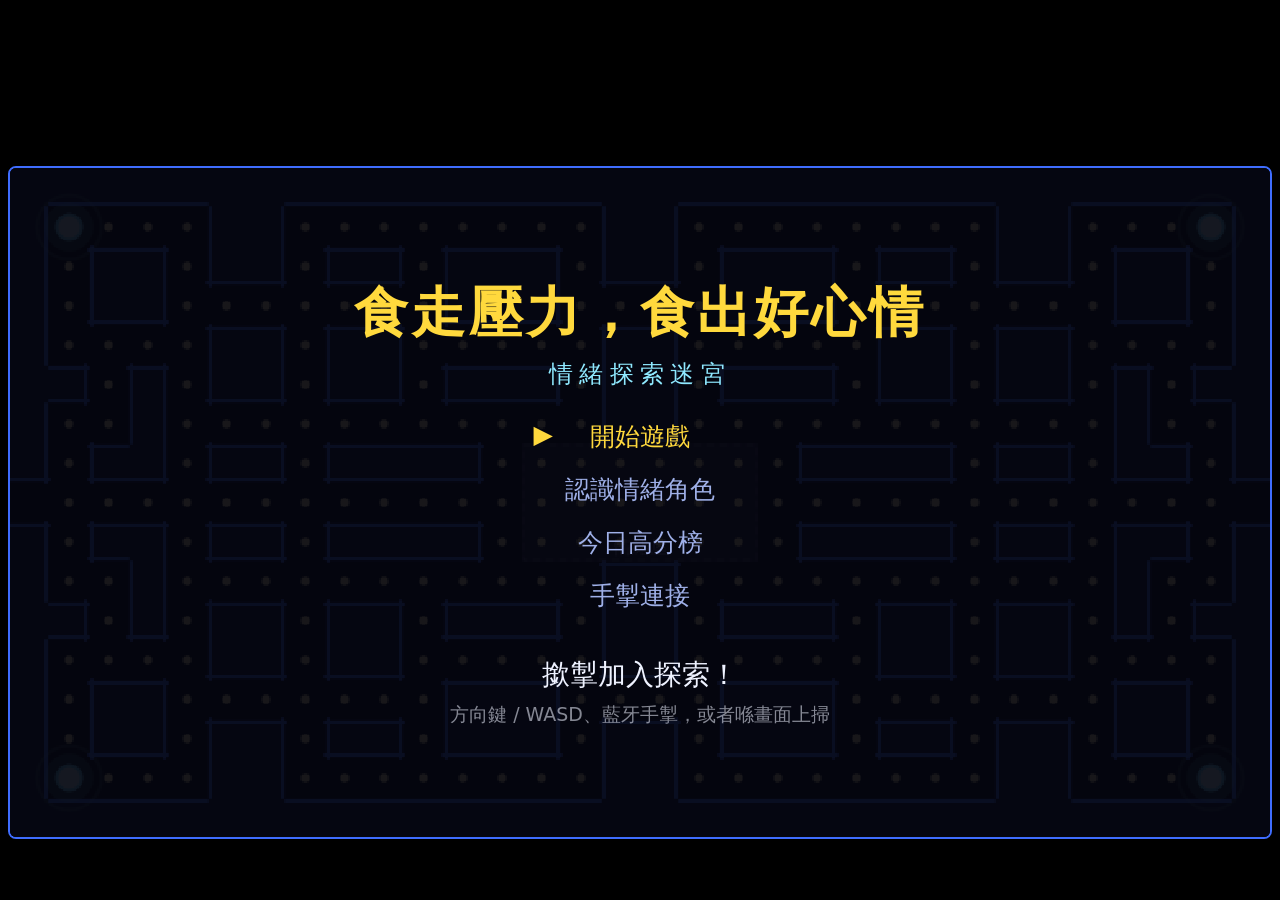
==== 食走壓力，食出好心情.html @ 9a6ed7e7 "[試驗] 放大介面用盡視窗，迷宮改 32x17 較複雜版本 - Layout.fit()：按視窗同 HUD 實際高度計 #frame 闊度，HUD／面板用 zoom 跟畫面放大 - 迷宮 v3：32x" ====
<!DOCTYPE html>
<html lang="zh-HK">
<head>
<meta charset="utf-8">
<meta name="viewport" content="width=device-width, initial-scale=1, viewport-fit=cover">
<title>食走壓力，食出好心情</title>
<style>
/* 攤位螢幕用：黑底霓虹色，經典街機視覺語言（GDD 第 6 章） */

:root {
  --neon: #3f6dff;
  --warm: #ffd93d;
  --calm: #8fe9ff;
  --ink: #eef2ff;
  --bg: #05060f;
}

* { box-sizing: border-box; }

html, body {
  margin: 0;
  height: 100%;
  background: #000;
  color: var(--ink);
  font-family: system-ui, "PingFang HK", "Microsoft JhengHei", sans-serif;
  overflow: hidden;
  user-select: none;
  -webkit-tap-highlight-color: transparent;
}

#stage {
  height: 100%;
  display: flex;
  align-items: center;
  justify-content: center;
  padding: 8px;
}

/* [試驗] 文字同介面跟住畫面大細放大（--ui-hud / --ui-panel 由 Layout.fit() 設定）。
   zoom 會連埋字、間距、圖一齊放大，排版比例保持同以前一樣。
   還原：刪走呢段同 ui.js 嘅 Layout，#frame 闊度改返 main 嘅版本。 */
#hud { zoom: var(--ui-hud, 1); }
.panel > *, .floating, .goal-hint { zoom: var(--ui-panel, 1); }
.goal-hint { width: max-content; }   /* 放大之後唔好因為 left:50% 而被逼斷行 */
.staff-card { zoom: var(--ui-panel, 1); }

/* [試驗] 闊度由 ui.js 嘅 Layout.fit() 按視窗計（量埋 HUD 實際高度），用盡成個視窗。
   呢度只係 JS 未行之前嘅後備值。 */
#frame {
  width: min(98vw, calc((98vh - 110px) * 1.88));
  container-type: inline-size;
  display: flex;
  flex-direction: column;
  gap: 6px;
}

/* ---------------- HUD ---------------- */

#hud {
  display: flex;
  align-items: center;
  gap: 14px;
  padding: 6px 10px;
  border: 2px solid var(--neon);
  border-radius: 8px;
  background: #070a1c;
  visibility: hidden;
}
#hud.visible { visibility: visible; }

.hud-label { font-size: 14px; opacity: .7; display: block; }

.hud-left { text-align: center; min-width: 76px; }
#time {
  font-family: "Courier New", monospace;
  font-size: 44px;
  font-weight: bold;
  color: var(--warm);
  line-height: 1;
}
#time.low { color: #ffa24d; }

.hud-mid { flex: 1; min-width: 0; }

.progress {
  height: 12px;
  background: #131a3d;
  border-radius: 6px;
  overflow: hidden;
}
#progressFill {
  height: 100%;
  width: 0;
  background: linear-gradient(90deg, #6ee7ff, #ffd93d);
  transition: width .2s ease-out;
}

.hud-stats {
  display: flex;
  align-items: center;
  gap: 24px;
  white-space: nowrap;
  font-size: 24px;
  font-weight: bold;
  margin-top: 6px;
}
.hud-stats b { color: var(--warm); font-family: "Courier New", monospace; }
.hud-soothe { display: flex; align-items: center; gap: 8px; }
#soothedSlots { display: inline-flex; gap: 6px; }
.soothe-slot {
  position: relative;
  width: 36px;
  height: 36px;
  border: 2px dashed #3a4585;
  border-radius: 50%;
}
.soothe-slot.done { border: 2px solid var(--warm); background: rgba(255, 217, 61, .15); }
.soothe-slot img { width: 100%; height: 100%; object-fit: contain; }
.soothe-slot i {
  position: absolute;
  right: -6px;
  bottom: -6px;
  width: 18px;
  height: 18px;
  border-radius: 50%;
  background: #3ddc84;
  color: #04210f;
  font-style: normal;
  font-size: 13px;
  line-height: 18px;
  text-align: center;
}

/* ---- 每位玩家嘅即時安心值 ---- */

.hud-players {
  display: flex;
  gap: 8px;
  flex-shrink: 0;
}
.pbar {
  display: flex;
  flex-direction: column;
  align-items: center;
  gap: 3px;
  padding: 4px 7px;
  border: 1px solid color-mix(in srgb, var(--c) 45%, transparent);
  border-radius: 6px;
  background: rgba(10, 14, 38, .7);
}
.pbar.offline { opacity: .4; }
.pbar.out { opacity: .35; }

.pbar-name {
  font-family: "Courier New", monospace;
  font-size: 18px;
  font-weight: bold;
  color: var(--c);
  line-height: 1;
}
.pbar-pips { display: flex; gap: 2px; }
.pbar-pips i {
  font-style: normal;
  font-size: 26px;
  line-height: 1;
  color: #2a3466;
  transition: color .25s;
}
.pbar-pips i.on { color: #ff5a7a; }

/* ---------------- 畫面 ---------------- */

#canvasWrap {
  position: relative;
  border: 2px solid var(--neon);
  border-radius: 8px;
  overflow: hidden;
  background: var(--bg);
}

#game {
  display: block;
  width: 100%;
  height: auto;
  image-rendering: pixelated;
}

/* ---------------- 浮動提示 ---------------- */

.floating {
  position: absolute;
  left: 50%;
  transform: translateX(-50%);
  padding: 8px 22px;
  border-radius: 999px;
  font-size: 24px;
  font-weight: bold;
  background: rgba(255, 248, 230, .95);
  color: #2b2415;
  opacity: 0;
  pointer-events: none;
  transition: opacity .25s;
  white-space: nowrap;
  max-width: 92%;
}
.floating.visible { opacity: 1; }
.floating.top { top: 10px; background: rgba(255, 217, 61, .95); }
.floating.top2 { top: 72px; background: rgba(143, 233, 255, .95); }
.floating.bottom { bottom: 14px; }

/* 畫面窄（細螢幕／4 人局）：HUD 收細少少，確保唔會斷行或者爆出畫面 */
@container (max-width: 950px) {
  .hud-left { min-width: 60px; }
  #time { font-size: 36px; }
  .hud-stats { font-size: 20px; gap: 14px; }
  .soothe-slot { width: 30px; height: 30px; }
  .soothe-slot i { width: 15px; height: 15px; font-size: 11px; line-height: 15px; right: -5px; bottom: -5px; }
  .pbar { padding: 3px 6px; }
  .pbar-name { font-size: 14px; }
  .pbar-pips i { font-size: 20px; }
  #hud { gap: 10px; }
  .hud-players { gap: 5px; }
}

/* 開局／食咗安撫代幣嘅大字目標提示 */
.goal-hint {
  position: absolute;
  top: 12px;
  left: 50%;
  transform: translateX(-50%);
  max-width: 94%;
  padding: 10px 26px;
  border-radius: 999px;
  background: rgba(143, 233, 255, .96);
  color: #04222b;
  font-size: 26px;
  font-weight: bold;
  text-align: center;
  box-shadow: 0 0 24px rgba(143, 233, 255, .6);
  opacity: 0;
  pointer-events: none;
  transition: opacity .3s;
  z-index: 6;
}
.goal-hint.visible { opacity: 1; }

/* 被掂到：紅邊閃一下 + 輕微震動，單次 0.5 秒 */
#hitFlash {
  position: absolute;
  inset: 0;
  border-radius: 6px;
  pointer-events: none;
  box-shadow: inset 0 0 0 0 rgba(255, 70, 90, 0);
  z-index: 7;
}
#hitFlash.hit { animation: hit-flash .5s ease-out; }
@keyframes hit-flash {
  0% { box-shadow: inset 0 0 70px 22px rgba(255, 70, 90, .8); }
  100% { box-shadow: inset 0 0 70px 22px rgba(255, 70, 90, 0); }
}
#canvasWrap.hit { animation: hit-shake .3s ease-out; }
@keyframes hit-shake {
  0%, 100% { transform: translate(0, 0); }
  20% { transform: translate(-5px, 2px); }
  40% { transform: translate(5px, -2px); }
  60% { transform: translate(-3px, 1px); }
  80% { transform: translate(3px, -1px); }
}
@media (prefers-reduced-motion: reduce) {
  #canvasWrap.hit { animation: none; }
}

/* ---------------- 全螢幕面板 ---------------- */

.panel {
  position: absolute;
  inset: 0;
  display: none;
  flex-direction: column;
  align-items: center;
  justify-content: center;
  /* 內容多過畫面高度嗰陣照樣由頂開始，唔會被 center 切走上半截 */
  justify-content: safe center;
  overflow-y: auto;
  scrollbar-width: none;          /* 攤位畫面唔想見到 scrollbar */
  gap: 8px;
  padding: 16px;
  text-align: center;
  background: rgba(5, 6, 15, .92);
}
.panel::-webkit-scrollbar { display: none; }
.panel.visible { display: flex; }

.attract-title { font-size: clamp(20px, 5.6vw, 34px); color: var(--warm); font-weight: bold; letter-spacing: 2px; }
.attract-sub { font-size: 15px; color: var(--calm); letter-spacing: 4px; }
.attract-prompt {
  margin-top: 18px;
  font-size: 18px;
  color: var(--ink);
  animation: blink 1.4s steps(2, start) infinite;
}
.attract-hint { font-size: 12px; opacity: .55; }

@keyframes blink { 50% { opacity: .25; } }

/* ---- 開始畫面選單 ---- */

.menu {
  list-style: none;
  padding: 0;
  margin: 10px 0 0;
  display: flex;
  flex-direction: column;
  gap: 4px;
}
.menu-item {
  font-size: 16px;
  padding: 4px 26px;
  color: #9fb0e8;
  position: relative;
}
.menu-item.active { color: var(--warm); }
.menu-item.active::before {
  content: '▶';
  position: absolute;
  left: 6px;
  animation: blink 1s steps(2, start) infinite;
}

/* ---- 開局前精簡角色介紹 ---- */

#preInfoPanel .info-line { font-size: clamp(15px, 2.3vw, 21px); }

.pre-chars {
  width: 100%;
  display: flex;
  flex-wrap: wrap;
  align-items: flex-start;
  justify-content: center;
  gap: 8px 2.5%;
  margin-top: 4px;
}
.pre-char { display: flex; flex-direction: column; align-items: center; gap: 2px; }
.pre-pair { display: flex; align-items: center; gap: 4px; }
/* 跟住畫面闊度縮放，細螢幕唔會迫到摺行，大螢幕又唔會得粒豆咁細 */
.pre-pair img {
  width: clamp(30px, 5vw, 54px);
  aspect-ratio: 1;
  height: auto;
  image-rendering: pixelated;
}
.pre-pair img.soothed { filter: drop-shadow(0 0 6px rgba(255, 216, 150, .85)); }
.pre-arrow { color: #6a7bc8; font-size: 12px; }
.pre-name { font-size: 13px; color: var(--warm); }
.pre-caption {
  flex-basis: 100%;
  text-align: center;
  font-size: 12px;
  color: #9fb0e8;
}

/* ---- 角色介紹 / 手掣連接 共用 ---- */

.sub-title { font-size: 18px; color: var(--calm); letter-spacing: 1px; }
.sub-footer { font-size: 12px; color: #9fb0e8; max-width: 90%; line-height: 1.6; }
.sub-hint { font-size: 11px; opacity: .5; }

/* ---- 角色介紹 ---- */

/* 橫向畫面：四張卡排 2x2，用返闊度、慳返高度 */
.char-cards {
  display: grid;
  grid-template-columns: 1fr 1fr;
  gap: 6px 10px;
  width: 96%;
}
.char-card {
  background: rgba(20, 26, 60, .75);
  border: 1px solid #26306a;
  border-radius: 8px;
  padding: 4px 6px;
}
.char-head {
  display: flex;
  align-items: baseline;
  gap: 8px;
  font-size: 12px;
}
.char-head b { font-size: 15px; color: var(--warm); }
.char-head span { color: #9fb0e8; }

.char-strip {
  display: flex;
  align-items: center;
  justify-content: center;
  gap: 4px;
  margin: 2px 0;
}
.char-state {
  display: flex;
  flex-direction: column;
  align-items: center;
  gap: 1px;
  width: 30%;
}
.char-state img {
  width: clamp(28px, 3.4vw, 44px);
  aspect-ratio: 1;
  height: auto;
  image-rendering: pixelated;
}
.char-state span { font-size: 9px; color: #8a99d0; text-align: center; line-height: 1.3; }
.char-state.soothed span { color: #ffd9a0; }
.char-arrow { color: #4c5da8; font-size: 10px; }

.char-line { font-size: 11px; color: #cfd8ff; text-align: center; }

/* ---- 手掣連接（參考 Switch）---- */

/* 橫向畫面：四格排成一行，同 Switch 嗰個手掣畫面一樣 */
.pad-slots {
  display: grid;
  grid-template-columns: repeat(4, 1fr);
  gap: 8px;
  width: 96%;
  margin: 2px 0;
}
.pad-slot {
  border: 2px solid #26306a;
  border-radius: 10px;
  padding: 8px 6px;
  text-align: center;
  background: rgba(12, 16, 44, .8);
  transition: border-color .15s, box-shadow .15s;
}
.pad-slot.on { border-color: var(--slot-color); }
.pad-slot.active { box-shadow: 0 0 0 3px color-mix(in srgb, var(--slot-color) 45%, transparent); }
.pad-slot.disabled { opacity: .35; }

.pad-num { font-family: "Courier New", monospace; font-weight: bold; font-size: 15px; color: #5d6ba8; }
.pad-slot.on .pad-num { color: var(--slot-color); }

/* 手掣圖示：一個圓角長方形 + 兩個搖桿 */
.pad-icon {
  width: 56px;
  height: 30px;
  margin: 5px auto;
  border: 2px solid #3a4788;
  border-radius: 9px / 11px;
  position: relative;
}
.pad-slot.on .pad-icon { border-color: var(--slot-color); }
.pad-icon::before, .pad-icon::after {
  content: '';
  position: absolute;
  top: 7px;
  width: 9px;
  height: 9px;
  border-radius: 50%;
  background: #3a4788;
}
.pad-icon::before { left: 6px; }
.pad-icon::after { right: 6px; }
.pad-slot.on .pad-icon::before, .pad-slot.on .pad-icon::after { background: var(--slot-color); }

.pad-name { font-size: 10px; color: #a9b5e0; line-height: 1.4; min-height: 26px; }
.pad-status { font-size: 10px; color: #5d6ba8; margin-top: 2px; }
.pad-slot.on .pad-status { color: var(--slot-color); }

.info-line {
  font-size: clamp(17px, 4.4vw, 24px);
  line-height: 1.7;
  color: var(--ink);
  max-width: 88%;
}

.end-message { font-size: clamp(17px, 4.4vw, 24px); color: var(--warm); line-height: 1.6; max-width: 90%; white-space: pre-line; }
.end-message.game-over { color: #ff8a8a; }
.end-scores { list-style: none; padding: 0; margin: 4px 0 0; font-size: 14px; line-height: 1.9; }

.board-title { font-size: 20px; color: var(--calm); letter-spacing: 2px; }
.board-list {
  list-style: none;
  padding: 0;
  margin: 0;
  width: min(240px, 78%);
  font-family: "Courier New", monospace;
  font-size: 16px;
}
.board-list li { display: flex; gap: 12px; padding: 3px 0; border-bottom: 1px dashed #1d2650; }
.board-list li.empty { justify-content: center; border: 0; font-family: inherit; font-size: 14px; opacity: .7; }
.board-list .rank { color: #6d7bbd; }
.board-list .name { flex: 1; text-align: left; color: var(--ink); letter-spacing: 3px; }
.board-list .score { color: var(--warm); }

.entry-player {
  font-family: "Courier New", monospace;
  font-size: 26px;
  font-weight: bold;
  letter-spacing: 2px;
}
.entry-title { font-size: 17px; color: var(--calm); line-height: 1.6; max-width: 90%; }
.entry-score { font-size: 14px; opacity: .8; }
.entry-score b { color: var(--warm); font-family: "Courier New", monospace; font-size: 20px; }
.entry-letters { display: flex; gap: 8px; margin-top: 6px; }
.entry-letters .letter {
  width: 38px;
  height: 52px;
  display: grid;
  place-items: center;
  font-family: "Courier New", monospace;
  font-size: 30px;
  border-bottom: 4px solid #26306a;
  color: var(--ink);
}
.entry-letters .letter.active {
  border-bottom-color: var(--warm);
  color: var(--warm);
  animation: blink 1s steps(2, start) infinite;
}
.entry-hint { font-size: 12px; opacity: .6; line-height: 1.7; }

/* ---------------- 志工設定 ---------------- */

#staffMenu {
  position: fixed;
  inset: 0;
  display: none;
  align-items: center;
  justify-content: center;
  background: rgba(0, 0, 0, .82);
  z-index: 50;
}
#staffMenu.visible { display: flex; }

.staff-card {
  width: min(420px, 92vw);
  background: #0d1230;
  border: 2px solid var(--neon);
  border-radius: 12px;
  padding: 22px;
}
.staff-card h2 { margin: 0 0 16px; font-size: 19px; color: var(--calm); }

.staff-row {
  display: flex;
  align-items: center;
  justify-content: space-between;
  margin-bottom: 12px;
  font-size: 15px;
}
.staff-control { display: flex; align-items: center; gap: 10px; }
.staff-control b { min-width: 74px; text-align: center; color: var(--warm); font-family: "Courier New", monospace; }

.staff-actions { display: flex; flex-direction: column; gap: 8px; margin-top: 18px; }

#staffMenu button {
  background: #1b2354;
  color: var(--ink);
  border: 1px solid #2f3d86;
  border-radius: 6px;
  padding: 9px 12px;
  font-size: 14px;
  font-family: inherit;
  cursor: pointer;
}
#staffMenu button:hover { background: #26308f; }
#staffMenu button.primary { background: #2f57d8; border-color: #4c74ff; }

.staff-pads {
  margin: 14px 0 0;
  padding: 8px 10px;
  max-height: 120px;
  overflow: auto;
  border: 1px solid #2a3466;
  border-radius: 6px;
  background: rgba(5, 8, 24, .8);
  color: var(--calm);
  font: 11px/1.5 "Courier New", monospace;
  white-space: pre-wrap;
  word-break: break-all;
}
.staff-hint { font-size: 11px; opacity: .55; margin: 14px 0 0; line-height: 1.6; }

/* ---------------- 載入 ---------------- */

#loading {
  position: fixed;
  inset: 0;
  display: grid;
  place-items: center;
  background: #000;
  color: var(--calm);
  font-size: 15px;
  z-index: 99;
}

</style>
</head>
<body>

<div id="stage">
  <div id="frame">

    <div id="hud">
      <div class="hud-left">
        <span class="hud-label">時間</span>
        <span id="time">00</span>
      </div>
      <div class="hud-mid">
        <div class="progress"><div id="progressFill"></div></div>
        <div class="hud-stats">
          <span>情緒詞彙 <b id="tokens">0/0</b></span>
          <span class="hud-soothe">安撫 <span id="soothedSlots"></span></span>
        </div>
      </div>
      <div class="hud-players" id="playerBars"></div>
    </div>

    <div id="canvasWrap">
      <canvas id="game"></canvas>

      <div id="goalHint" class="goal-hint"></div>
      <div id="hitFlash"></div>
      <div id="timeWarning" class="floating top"></div>
      <div id="controllerNote" class="floating top2"></div>
      <div id="gentleTip" class="floating bottom"></div>

      <div class="panel" id="attractPanel">
        <div class="attract-title" id="attractSlogan"></div>
        <div class="attract-sub">情緒探索迷宮</div>
        <ul class="menu" id="attractMenu"></ul>
        <div class="attract-prompt" id="attractPrompt"></div>
        <div class="attract-hint">方向鍵 / WASD、藍牙手掣，或者喺畫面上掃</div>
      </div>

      <div class="panel" id="charactersPanel">
        <div class="sub-title" id="charactersTitle"></div>
        <div class="char-cards" id="charCards"></div>
        <div class="sub-footer" id="charactersFooter"></div>
        <div class="sub-hint" id="charactersBack"></div>
      </div>

      <div class="panel" id="controllersPanel">
        <div class="sub-title" id="controllersTitle"></div>
        <div class="pad-slots" id="padSlots"></div>
        <div class="sub-footer" id="controllersHint"></div>
        <div class="sub-hint" id="controllersBack"></div>
      </div>

      <div class="panel" id="infoPanel">
        <div class="info-line" id="infoLine"></div>
      </div>

      <div class="panel" id="preInfoPanel">
        <div class="info-line" id="preInfoLine"></div>
        <div class="pre-chars" id="preChars"></div>
        <div class="sub-hint" id="preInfoHint"></div>
      </div>

      <div class="panel" id="endPanel">
        <div class="end-message" id="endMessage"></div>
        <ul class="end-scores" id="endScores"></ul>
      </div>

      <div class="panel" id="boardPanel">
        <div class="board-title" id="boardTitle"></div>
        <ol class="board-list" id="boardList"></ol>
      </div>

      <div class="panel" id="entryPanel">
        <div class="entry-player" id="entryPlayer"></div>
        <div class="entry-title" id="entryTitle"></div>
        <div class="entry-score">分數 <b id="entryScore">0</b></div>
        <div class="entry-letters" id="entryLetters"></div>
        <div class="entry-hint">用手掣：上下揀字（撳住會連續轉），左右換位<br>A 掣下一格，最後一格再撳 A 落實；B 掣返上一格；Start 直接落實<br>有鍵盤都得：打英文字母或數字，Enter 落實</div>
      </div>
    </div>

  </div>
</div>

<div id="staffMenu">
  <div class="staff-card">
    <h2 id="staffTitle"></h2>
    <div class="staff-row">
      <span id="staffDurationLabel"></span>
      <div class="staff-control">
        <button id="staffDurationPrev">◀</button>
        <b id="staffDurationValue"></b>
        <button id="staffDurationNext">▶</button>
      </div>
    </div>
    <div class="staff-row">
      <span id="staffPlayersLabel"></span>
      <div class="staff-control">
        <button id="staffPlayersPrev">◀</button>
        <b id="staffPlayersValue"></b>
        <button id="staffPlayersNext">▶</button>
      </div>
    </div>
    <div class="staff-actions">
      <button id="staffFullscreen">全螢幕開／關</button>
      <button id="staffReset">重置今日高分榜</button>
      <button id="staffClose" class="primary">返回遊戲</button>
    </div>
    <pre class="staff-pads" id="staffPadDebug"></pre>
    <p class="staff-hint" id="staffHint"></p>
  </div>
</div>

<div id="loading">載入緊素材…</div>
<script>
const SPRITE_DATA = {"assets/sprites/emotion_characters/angry_red_caught_gentle_01.png": "[data-uri]", "assets/sprites/emotion_characters/angry_red_caught_gentle_02.png": "[data-uri]", "assets/sprites/emotion_characters/angry_red_caught_gentle_03.png": "[data-uri]", "assets/sprites/emotion_characters/angry_red_caught_gentle_04.png": "[data-uri]", "assets/sprites/emotion_characters/angry_red_chase_01.png": "[data-uri]", "assets/sprites/emotion_characters/angry_red_chase_02.png": "[data-uri]", "assets/sprites/emotion_characters/angry_red_resting_01.png": "[data-uri]", "assets/sprites/emotion_characters/angry_red_resting_02.png": "[data-uri]", "assets/sprites/emotion_characters/angry_red_scatter_01.png": "[data-uri]", "assets/sprites/emotion_characters/angry_red_scatter_02.png": "[data-uri]", "assets/sprites/emotion_characters/angry_red_vulnerable_01.png": "[data-uri]", "assets/sprites/emotion_characters/angry_red_vulnerable_02.png": "[data-uri]", "assets/sprites/emotion_characters/sad_blue_caught_gentle_01.png": "[data-uri]", "assets/sprites/emotion_characters/sad_blue_caught_gentle_02.png": "[data-uri]", "assets/sprites/emotion_characters/sad_blue_caught_gentle_03.png": "[data-uri]", "assets/sprites/emotion_characters/sad_blue_caught_gentle_04.png": "[data-uri]", "assets/sprites/emotion_characters/sad_blue_chase_01.png": "[data-uri]", "assets/sprites/emotion_characters/sad_blue_chase_02.png": "[data-uri]", "assets/sprites/emotion_characters/sad_blue_resting_01.png": "[data-uri]", "assets/sprites/emotion_characters/sad_blue_resting_02.png": "[data-uri]", "assets/sprites/emotion_characters/sad_blue_scatter_01.png": "[data-uri]", "assets/sprites/emotion_characters/sad_blue_scatter_02.png": "[data-uri]", "assets/sprites/emotion_characters/sad_blue_vulnerable_01.png": "[data-uri]", "assets/sprites/emotion_characters/sad_blue_vulnerable_02.png": "[data-uri]", "assets/sprites/emotion_characters/scared_purple_caught_gentle_01.png": "[data-uri]", "assets/sprites/emotion_characters/scared_purple_caught_gentle_02.png": "[data-uri]", "assets/sprites/emotion_characters/scared_purple_caught_gentle_03.png": "[data-uri]", "assets/sprites/emotion_characters/scared_purple_caught_gentle_04.png": "[data-uri]", "assets/sprites/emotion_characters/scared_purple_chase_01.png": "[data-uri]", "assets/sprites/emotion_characters/scared_purple_chase_02.png": "[data-uri]", "assets/sprites/emotion_characters/scared_purple_resting_01.png": "[data-uri]", "assets/sprites/emotion_characters/scared_purple_resting_02.png": "[data-uri]", "assets/sprites/emotion_characters/scared_purple_scatter_01.png": "[data-uri]", "assets/sprites/emotion_characters/scared_purple_scatter_02.png": "[data-uri]", "assets/sprites/emotion_characters/scared_purple_vulnerable_01.png": "[data-uri]", "assets/sprites/emotion_characters/scared_purple_vulnerable_02.png": "[data-uri]", "assets/sprites/emotion_characters/worried_green_caught_gentle_01.png": "[data-uri]", "assets/sprites/emotion_characters/worried_green_caught_gentle_02.png": "[data-uri]", "assets/sprites/emotion_characters/worried_green_caught_gentle_03.png": "[data-uri]", "assets/sprites/emotion_characters/worried_green_caught_gentle_04.png": "[data-uri]", "assets/sprites/emotion_characters/worried_green_chase_01.png": "[data-uri]", "assets/sprites/emotion_characters/worried_green_chase_02.png": "[data-uri]", "assets/sprites/emotion_characters/worried_green_resting_01.png": "[data-uri]", "assets/sprites/emotion_characters/worried_green_resting_02.png": "[data-uri]", "assets/sprites/emotion_characters/worried_green_scatter_01.png": "[data-uri]", "assets/sprites/emotion_characters/worried_green_scatter_02.png": "[data-uri]", "assets/sprites/emotion_characters/worried_green_vulnerable_01.png": "[data-uri]", "assets/sprites/emotion_characters/worried_green_vulnerable_02.png": "[data-uri]", "assets/sprites/player/player_idle_01.png": "[data-uri]", "assets/sprites/player/player_idle_02.png": "[data-uri]", "assets/sprites/player/player_idle_03.png": "[data-uri]", "assets/sprites/player/player_idle_04.png": "[data-uri]", "assets/sprites/player/player_move_down_01.png": "[data-uri]", "assets/sprites/player/player_move_down_02.png": "[data-uri]", "assets/sprites/player/player_move_down_03.png": "[data-uri]", "assets/sprites/player/player_move_down_04.png": "[data-uri]", "assets/sprites/player/player_move_left_01.png": "[data-uri]", "assets/sprites/player/player_move_left_02.png": "[data-uri]", "assets/sprites/player/player_move_left_03.png": "[data-uri]", "assets/sprites/player/player_move_left_04.png": "[data-uri]", "assets/sprites/player/player_move_right_01.png": "[data-uri]", "assets/sprites/player/player_move_right_02.png": "[data-uri]", "assets/sprites/player/player_move_right_03.png": "[data-uri]", "assets/sprites/player/player_move_right_04.png": "[data-uri]", "assets/sprites/player/player_move_up_01.png": "[data-uri]", "assets/sprites/player/player_move_up_02.png": "[data-uri]", "assets/sprites/player/player_move_up_03.png": "[data-uri]", "assets/sprites/player/player_move_up_04.png": "[data-uri]"};

// ===== data.js =====
// 遊戲內容資料（關卡、情緒角色、UI 文案）
// 來源：game/data/*.json（narrative-designer + child-mh-consultant 共同簽署）
// 用 JS 物件而唔用 JSON fetch，係為咗可以直接 double-click index.html 開，唔使起 server。
// 改文案／改關卡淨係需要改呢一個檔案。

window.GAME_DATA = {

  // 迷宮 v2：由原本 16x18（直度，喺手提電腦畫面兩邊嘥好多位）改成 28x17 橫向，
  // 比例 1.65 貼近一般手提電腦／外接顯示器，玩區大成一倍以上。
  // 已用 flood fill 驗證：232 格可行走全部連通、冇孤立區域。
  // 特意做到「冇死路」——每個路口都有第二條路走，小朋友唔會被逼到掘頭巷，
  // 呼應 GDD 追捕唔可以造成驚嚇嘅條件。
  level: {
    // [試驗] 迷宮 v3：28x17 改成 32x17，比例 1.88 更貼近 16:9 螢幕，兩邊唔再留大黑邊。
    // 牆改成較短嘅段落，路口多咗，但保持：全部連通、冇掘頭路、左右對稱、隧道喺第 8 行。
    // 代幣多咗（274 粒），所以完成比例由 0.3 降到 0.25，單人目標仍然係 68 粒左右。
    // 還原：將成段 level 換返 main 上面嘅版本。
    completion_token_percent: 0.25,
    grid_width: 32,
    grid_height: 17,
    grid: [
      "################################",
      "#o...##........##........##...o#",
      "#.##.##.##.###.##.###.##.##.##.#",
      "#.##.......###....###.......##.#",
      "#....##.##.....##.....##.##....#",
      "##.#.##.##.###.##.###.##.##.#.##",
      "#..#...........##...........#..#",
      "#.##.##.####........####.##.##.#",
      "=..............................=",
      "#.##.##.####........####.##.##.#",
      "#..#...........##...........#..#",
      "##.#.##.##.###.##.###.##.##.#.##",
      "#....##.##.....##.....##.##....#",
      "#.##.......###....###.......##.#",
      "#.##.##.##.###.##.###.##.##.##.#",
      "#o...##........##........##...o#",
      "################################"
    ],
    tunnel_row: 8,
    ghost_house: {
      home_position_grid: { x: 15, y: 8 },
      rect: { x: 13, y: 7, width: 6, height: 3 }
    },
    player_spawn_points_grid: [
      { player_slot: 0, x: 14, y: 12 },
      { player_slot: 1, x: 17, y: 12 },
      { player_slot: 2, x: 12, y: 12 },
      { player_slot: 3, x: 19, y: 12 }
    ],
    character_spawn_grid: [
      { x: 14, y: 8 }, { x: 15, y: 8 }, { x: 16, y: 8 }, { x: 17, y: 8 }
    ]
  },

  characters: [
    {
      id: "sad_blue",
      name_zh: "藍藍",
      emotion: "唔開心/傷心",
      chase_behavior: "slow_follow",
      base_speed_mult: 0.85,
      scatter_corner: "top_left",
      caught_line_zh: "藍藍冷靜返，去情緒屋休息一陣"
    },
    {
      id: "angry_red",
      name_zh: "阿嬲",
      emotion: "嬲嬲",
      chase_behavior: "direct_target_player",
      base_speed_mult: 1.1,
      scatter_corner: "top_right",
      caught_line_zh: "阿嬲深呼吸返，去情緒屋休息一陣"
    },
    {
      id: "scared_purple",
      name_zh: "驚驚",
      emotion: "驚驚",
      chase_behavior: "erratic_but_gentle",
      base_speed_mult: 0.95,
      scatter_corner: "bottom_left",
      caught_line_zh: "驚驚安心返，去情緒屋休息一陣"
    },
    {
      id: "worried_green",
      name_zh: "擔心蟲",
      emotion: "擔心",
      chase_behavior: "orbit_player",
      base_speed_mult: 0.9,
      scatter_corner: "bottom_right",
      caught_line_zh: "擔心蟲放鬆返，去情緒屋休息一陣"
    }
  ],

  sharedRules: {
    vulnerable_duration_seconds: 8,
    resting_duration_seconds: 6,
    respawn_message_zh: "情緒會休息一陣，再返嚟同你相處"
  },

  uiText: {
    slogan_zh: "食走壓力，食出好心情",
    title_screen: {
      start_prompt_zh: "撳掣開始",
      info_button_zh: "了解多啲"
    },

    // 開始畫面選單（上下揀，確認掣入去）
    attract_menu: {
      start_zh: "開始遊戲",
      characters_zh: "認識情緒角色",
      board_zh: "今日高分榜",
      controllers_zh: "手掣連接"
    },

    // 角色介紹版面。逐個角色由「喺迷宮行緊」-> 「可以安撫」-> 「安撫成功」三個狀態並排，
    // 等小朋友喺玩之前就知道呢個轉變係點發生，唔會覺得情緒角色係敵人。
    // 新增文案，未經 child-mh-consultant 簽署，暫定。
    character_intro: {
      title_zh: "你會喺迷宮入面遇到佢哋",
      state_labels_zh: {
        chase: "平時喺迷宮行嚟行去",
        vulnerable: "你食咗安撫代幣之後",
        caught_gentle: "安撫成功"
      },
      footer_zh: "情緒唔會消失，佢會休息一陣，再同你見面",
      back_hint_zh: "撳確認掣返去",
      // 開局前嗰個精簡版：每個角色只顯示「行緊 → 安撫成功」兩格，
      // 保持 GDD 6.1.1「靠圖唔靠字、6 秒內睇完、隨時可以跳過」嘅要求
      pre_game_start_hint_zh: "撳掣即刻開始",
      pre_game_arrow_label_zh: "安撫之後"
    },

    // 手掣連接版面（參考 Switch 嘅手掣畫面）
    controllers_panel: {
      title_zh: "手掣連接",
      empty_slot_zh: "撳一下手掣任何掣就加入",
      connected_zh: "已連接",
      keyboard_zh: "鍵盤（方向鍵 / WASD）",
      hint_zh: "郁下手掣，對應嗰格會著燈，就知道邊隻手掣係邊個玩家",
      back_hint_zh: "撳確認掣返去"
    },

    info_panel_zh: [
      "每種情緒都值得被認識",
      "喺呢個迷宮入面，你會遇到唔同嘅情緒角色",
      "追住佢哋，安撫佢哋，等佢哋冷靜返",
      "情緒唔會消失，佢會休息一陣，再同你見面"
    ],
    // GDD 6.1.1：PRE-INFO 只用一句，指定用 info_panel_zh[1]
    pre_info_line_index: 1,
    in_game: {
      time_low_warning_zh: "就快好喇，加油！",
      // 生命：被情緒角色掂到扣一條，唔會回復；扣到零就出局，
      // 全部玩家出局就 Game Over（2026-11 由「唔死亡、唔懲罰」改成有輸有贏，
      // 因為試玩後覺得完全冇挑戰）。{n} 會換成剩低幾多條命。
      // 開局目標提示：細路一開波就要知道做乜（食發光圈 → 追住情緒安撫）
      goal_hint_zh: "食角落發光圈，追住情緒去安撫佢！",
      pellet_eaten_zh: "追住佢哋，安撫佢！",
      lives_label_zh: "生命",
      life_lost_zh: "小心！仲有 {n} 條命",
      life_last_zh: "最後一條命喇，加油！",
      player_out_zh: "{p} 命用晒喇",
      controller_disconnected_zh: "手掣訊號中斷一陣",
      controller_disconnected_reassure_zh: "唔關你事，等一等佢",
      controller_reconnected_zh: "手掣返咗嚟，繼續啦！"
    },
    session_end: {
      team_success_zh: "你哋一齊令呢個地方變得更加溫暖！",
      team_time_up_zh: "呢一round去到呢度，你哋已經好努力！",
      individual_score_prefix_zh: "你嘅情緒探索分數：",
      game_over_zh: "Game Over",
      game_over_sub_zh: "命用晒喇，下次再嚟挑戰！"
    },
    high_score_board: {
      title_zh: "今日十大情緒探索家",
      empty_state_zh: "第一個上榜嘅會係邊個呢？",
      entry_prompt_zh: "你打入咗今日十大情緒探索家！輸入你嘅名字："
    },
    attract_mode: {
      loop_prompt_zh: "撳掣加入探索！"
    },
    staff_menu: {
      title_zh: "志工設定",
      duration_label_zh: "遊玩時長",
      player_mode_label_zh: "人數模式",
      enter_hint_zh: "長按 Esc 3 秒，或同時長按兩隻手掣嘅 Select/Back 掣 3 秒"
    }
  },

  // 攤位志工可調設定（唔對外開放俾小朋友改）
  config: {
    DURATION_OPTIONS: [60, 90, 120, 180],
    session_duration_seconds: 120,
    max_players: 4,

    // 生命參數（見 uiText.in_game.lives_label_zh 嘅說明）
    lives: 3,                       // 每位玩家幾多條命，唔會回復
    hit_protect_seconds: 2          // 被掂到（仲有命）之後嘅無敵時間，避免連環被掂
  }
};

// ===== engine.js =====
// 引擎層：素材載入、音效、輸入、迷宮、玩家、情緒角色、單局狀態
// 全部用 classic script（唔用 ES module），令 file:// 直接開都跑得到。

const TILE = 24;                    // 每格邏輯像素
const PLAYER_SPEED = 5.625 * TILE;  // 5.625 格/秒（沿用 Godot 版 90px/s @ 16px tile）
const SPRITE_DRAW = TILE * 1.45;    // sprite 畫幾大
const ANIM_FPS = 8;

const PLAYER_COLORS = ['#ffd93d', '#4dd6ff', '#ff8fc7', '#9dff8f'];

// ---------------------------------------------------------------------------
// 素材
// ---------------------------------------------------------------------------

const Assets = {
  images: {},
  _pending: 0,

  load(onDone) {
    const list = [];
    const states = { scatter: 2, chase: 2, vulnerable: 2, caught_gentle: 4, resting: 2 };
    for (const c of GAME_DATA.characters) {
      for (const [state, count] of Object.entries(states)) {
        for (let i = 1; i <= count; i++) {
          list.push([`${c.id}_${state}_${String(i).padStart(2, '0')}`,
            `assets/sprites/emotion_characters/${c.id}_${state}_${String(i).padStart(2, '0')}.png`]);
        }
      }
    }
    for (const anim of ['idle', 'move_up', 'move_down', 'move_left', 'move_right']) {
      for (let i = 1; i <= 4; i++) {
        list.push([`player_${anim}_${String(i).padStart(2, '0')}`,
          `assets/sprites/player/player_${anim}_${String(i).padStart(2, '0')}.png`]);
      }
    }

    this._pending = list.length;
    if (this._pending === 0) { onDone(); return; }
    for (const [key, src] of list) {
      const img = new Image();
      img.onload = img.onerror = () => { if (--this._pending === 0) onDone(); };
      img.src = SPRITE_DATA[src] || src;
      this.images[key] = img;
    }
  },

  // 逐格動畫：frames 係 1-based 檔案編號陣列
  frame(prefix, frames, timeSec) {
    const idx = frames[Math.floor(timeSec * ANIM_FPS) % frames.length];
    return this.images[`${prefix}_${String(idx).padStart(2, '0')}`];
  }
};

// ---------------------------------------------------------------------------
// 音效：用 WebAudio 即時合成柔和 chiptune，唔需要外部音檔
// child-mh-consultant 條件：唔用刺耳/驚嚇音效，全部限低音量、柔和波形
// ---------------------------------------------------------------------------

const Sfx = {
  ctx: null,
  enabled: true,

  _ensure() {
    if (!this.enabled) return null;
    if (!this.ctx) {
      const AC = window.AudioContext || window.webkitAudioContext;
      if (!AC) { this.enabled = false; return null; }
      this.ctx = new AC();
    }
    if (this.ctx.state === 'suspended') this.ctx.resume();
    return this.ctx;
  },

  // notes: [[頻率, 開始秒, 長度秒], ...]
  _play(notes, { type = 'triangle', gain = 0.12 } = {}) {
    const ctx = this._ensure();
    if (!ctx) return;
    const now = ctx.currentTime;
    for (const [freq, start, dur] of notes) {
      const osc = ctx.createOscillator();
      const env = ctx.createGain();
      osc.type = type;
      osc.frequency.value = freq;
      env.gain.setValueAtTime(0, now + start);
      env.gain.linearRampToValueAtTime(gain, now + start + 0.02);
      env.gain.exponentialRampToValueAtTime(0.0001, now + start + dur);
      osc.connect(env).connect(ctx.destination);
      osc.start(now + start);
      osc.stop(now + start + dur + 0.05);
    }
  },

  tokenPickup() { this._play([[880, 0, 0.08]], { gain: 0.05 }); },
  powerPickup() { this._play([[523, 0, 0.1], [659, 0.08, 0.1], [784, 0.16, 0.2]], { gain: 0.09 }); },
  pursuitMode() { this._play([[392, 0, 0.5], [494, 0, 0.5]], { type: 'sine', gain: 0.06 }); },
  calmSuccess() { this._play([[784, 0, 0.15], [659, 0.12, 0.15], [523, 0.24, 0.35]], { type: 'sine', gain: 0.1 }); },
  playerCaught() { this._play([[330, 0, 0.18], [262, 0.14, 0.25]], { type: 'sine', gain: 0.07 }); },
  timeWarning() { this._play([[587, 0, 0.2], [587, 0.28, 0.3]], { type: 'sine', gain: 0.07 }); },
  gameOver() { this._play([[392, 0, 0.25], [330, 0.22, 0.25], [262, 0.44, 0.5]], { type: 'sine', gain: 0.08 }); },
  levelClear() { this._play([[523, 0, 0.14], [659, 0.13, 0.14], [784, 0.26, 0.14], [1047, 0.39, 0.4]], { gain: 0.1 }); },
  uiConfirm() { this._play([[660, 0, 0.07]], { gain: 0.05 }); }
};

// ---------------------------------------------------------------------------
// 輸入：鍵盤 + Gamepad API（最多 4 人，支援 hot-plug）
// ---------------------------------------------------------------------------

const STICK_ON = 0.5;          // 搖桿撳到幾耐先算開始郁
const STICK_OFF = 0.35;        // 郁緊之後放到幾細先算放手
const STICK_REST_MAX = 0.6;    // 靜止值喺 ±0.6 以內先當漂移去校正

const Input = {
  keys: {},
  _confirmEdge: false,
  _pads: [null, null, null, null],   // slot -> gamepad index
  _prevConfirm: [false, false, false, false],
  _prevBack: [false, false, false, false],
  roundLimit: 0,         // 進行緊嘅一局開局時鎖低嘅人數上限（唔喺局中 = 0）
  onPlayerJoined: null,
  onPlayerLeft: null,

  init(canvas) {
    addEventListener('keydown', (e) => {
      this.keys[e.key.toLowerCase()] = true;
      if ([' ', 'arrowup', 'arrowdown', 'arrowleft', 'arrowright'].includes(e.key.toLowerCase())) e.preventDefault();
    });
    addEventListener('keyup', (e) => { this.keys[e.key.toLowerCase()] = false; });
    addEventListener('blur', () => { this.keys = {}; });

    addEventListener('gamepadconnected', (e) => this._assign(e.gamepad.index));
    addEventListener('gamepaddisconnected', (e) => this._remove(e.gamepad.index));

    this._initTouch(canvas);
    // 攤位有時淨係得 mouse／trackpad，撳一下畫面等於撳確認掣
    canvas.addEventListener('mousedown', () => { this._keyConfirmEdge = true; });
  },

  // 觸控螢幕攤位：喺畫面上掃一下控制 P1
  _initTouch(canvas) {
    let sx = 0, sy = 0;
    canvas.addEventListener('touchstart', (e) => {
      sx = e.touches[0].clientX; sy = e.touches[0].clientY;
      this._touchConfirm = true;
    }, { passive: true });
    canvas.addEventListener('touchend', (e) => {
      const t = e.changedTouches[0];
      const dx = t.clientX - sx, dy = t.clientY - sy;
      if (Math.hypot(dx, dy) < 24) return;
      this._touchDir = Math.abs(dx) > Math.abs(dy)
        ? { x: Math.sign(dx), y: 0 }
        : { x: 0, y: Math.sign(dy) };
    }, { passive: true });
  },
  _touchDir: null,
  _touchConfirm: false,

  _assign(padIndex) {
    if (this._pads.includes(padIndex)) return;
    const slot = this._pads.indexOf(null);
    // 局進行中：上限用「開局時鎖低嘅」同現時設定較大嗰個，等局中途調低上限都唔會令已入局嘅玩家斷線後接唔返
    const limit = Math.max(GAME_DATA.config.max_players, this.roundLimit || 0);
    if (slot === -1 || slot >= limit) return;
    this._pads[slot] = padIndex;
    if (this.onPlayerJoined) this.onPlayerJoined(slot);
  },

  _remove(padIndex) {
    const slot = this._pads.indexOf(padIndex);
    if (slot === -1) return;
    delete this._neutral[padIndex];   // 同一個 index 換咗另一隻手掣，唔可以沿用舊手掣嘅校正值
    this._pads[slot] = null;
    if (this.onPlayerLeft) this.onPlayerLeft(slot);
  },

  _pad(slot) {
    const idx = this._pads[slot];
    if (idx === null) return null;
    const pads = navigator.getGamepads ? navigator.getGamepads() : [];
    return pads[idx] || null;
  },

  // 實際會入局嘅玩家數：只計喺「人數上限」以內嘅手掣
  // （之前計晒所有已連接手掣，所以調低人數上限完全冇效）。
  // limit：一局開始時鎖低嘅上限；唔傳就用現時志工設定。
  activePlayerCount(limit = GAME_DATA.config.max_players) {
    const n = this._pads.filter((p, slot) => p !== null && slot < limit).length;
    return n;
  },

  // 手掣有冇插住（唔理人數上限，手掣連接畫面用）
  isSlotConnected(slot) { return this._pads[slot] !== null; },

  // 手掣有插住，而且喺人數上限以內：呢位玩家先可以入局
  isSlotActive(slot, limit = GAME_DATA.config.max_players) { return this._pads[slot] !== null && slot < limit; },

  // 手掣型號名（Switch 式手掣畫面顯示用），太長就截短
  padName(slot) {
    const pad = this._pad(slot);
    if (!pad) return '';
    return String(pad.id).replace(/\s*\([^)]*\)\s*/g, ' ').trim().slice(0, 22) || 'Gamepad';
  },

  // 而家有冇郁緊呢隻手掣：俾志工撳一下就認到邊隻手掣係邊個玩家
  padActivity(slot) {
    const pad = this._pad(slot);
    if (!pad) return false;
    if (pad.buttons.some((b) => b.pressed)) return true;
    // 只睇校正後嘅左搖桿；其他軸（例如部分手掣嘅扳機靜止值係 -1）唔計，否則會常亮
    const [ax, ay] = this._calibratedStick(pad);
    return Math.hypot(ax, ay) >= STICK_ON;
  },

  // ---- 搖桿校正 + 死區 ----
  // 唔少手掣（尤其用耐咗嘅）搖桿放開時唔係剛好 0，會有少少「漂移」，
  // 死區太細就會令玩家自己行。做法：
  //  1. 手掣被偵測到嗰陣，記低搖桿靜止值當作 0 點（只接受漂移範圍內嘅值，企定喺邊都唔當 0）
  //  2. 啟動門檻 STICK_ON（0.5），放開門檻 STICK_OFF（0.35）：撳到夠力先郁，郁緊嗰陣可以輕少少，
  //     避免喺門檻邊緣一郁一停
  _neutral: {},          // gamepad index -> [x, y]
  _stickOn: [false, false, false, false],

  _calibrate(pad) {
    const rest = (v) => (Number.isFinite(v) && Math.abs(v) <= STICK_REST_MAX ? v : 0);
    this._neutral[pad.index] = [rest(pad.axes[0]), rest(pad.axes[1])];
  },

  _calibratedStick(pad) {
    const n = this._neutral[pad.index] || [0, 0];
    const fin = (v) => (Number.isFinite(v) ? v : 0);
    // 減去靜止值之後，按各方向剩低嘅行程拉返去 -1..1（靜止值偏向某邊，嗰邊行程變短，唔拉返就撳唔夠力）
    const axis = (v, rest) => {
      const d = fin(v) - rest;
      const room = d >= 0 ? 1 - rest : 1 + rest;
      return room > 0.2 ? Math.max(-1, Math.min(1, d / room)) : d;
    };
    return [axis(pad.axes[0], n[0]), axis(pad.axes[1], n[1])];
  },

  // 每 frame 掃描一次，補捉未經 event 通知嘅手掣（部分瀏覽器要先撳掣先報 connected）
  poll() {
    const pads = navigator.getGamepads ? navigator.getGamepads() : [];
    for (let i = 0; i < pads.length; i++) {
      if (pads[i] && pads[i].connected) this._assign(i);
    }
    for (const slot of [0, 1, 2, 3]) {
      const idx = this._pads[slot];
      if (idx !== null && (!pads[idx] || !pads[idx].connected)) this._remove(idx);
    }
    // 新入嘅手掣校正搖桿；已經走咗嘅手掣清除校正值，下次插返重新校正
    for (let i = 0; i < pads.length; i++) {
      const assigned = this._pads.includes(i);
      if (assigned && pads[i] && !(i in this._neutral)) this._calibrate(pads[i]);
      if (!assigned) delete this._neutral[i];
    }
  },

  moveVector(slot) {
    const pad = this._pad(slot);
    let x = 0, y = 0;
    if (pad) {
      const [ax, ay] = this._calibratedStick(pad);
      const mag = Math.hypot(ax, ay);
      this._stickOn[slot] = mag >= (this._stickOn[slot] ? STICK_OFF : STICK_ON);
      if (this._stickOn[slot]) { x = ax; y = ay; }
      if (pad.buttons[12] && pad.buttons[12].pressed) y = -1;
      else if (pad.buttons[13] && pad.buttons[13].pressed) y = 1;
      if (pad.buttons[14] && pad.buttons[14].pressed) x = -1;
      else if (pad.buttons[15] && pad.buttons[15].pressed) x = 1;
    }
    if (slot === 0 && x === 0 && y === 0) {
      const k = this.keys;
      if (k['arrowleft'] || k['a']) x = -1;
      else if (k['arrowright'] || k['d']) x = 1;
      if (k['arrowup'] || k['w']) y = -1;
      else if (k['arrowdown'] || k['s']) y = 1;
      if (x === 0 && y === 0 && this._touchDir) {
        const d = this._touchDir; this._touchDir = null;
        return d;
      }
    }
    return { x, y };
  },

  // 任何一個玩家（或鍵盤）撳落確認掣嗰一 frame
  // confirmSlots：今個 frame 邊幾隻手掣撳咗；confirmOther：鍵盤／觸控／mouse 撳咗
  // （高分榜入名只認得獎玩家嘅手掣，要知係邊個撳）
  confirmSlots: [],
  confirmOther: false,
  confirmJustPressed() {
    let pressed = false;
    this.confirmSlots = [];
    this.confirmOther = false;
    for (const slot of [0, 1, 2, 3]) {
      const pad = this._pad(slot);
      const down = !!(pad && pad.buttons[0] && pad.buttons[0].pressed);
      if (down && !this._prevConfirm[slot]) { pressed = true; this.confirmSlots.push(slot); }
      this._prevConfirm[slot] = down;
    }
    if (this._keyConfirmEdge) { pressed = true; this.confirmOther = true; this._keyConfirmEdge = false; }
    if (this._touchConfirm) { pressed = true; this.confirmOther = true; this._touchConfirm = false; }
    return pressed;
  },

  // 手掣上某粒掣（按標準 Gamepad 對應：1 = B、9 = Start）今個 frame 剛剛撳落
  _prevBtn: {},
  padButtonEdge(slot, idx) {
    const pad = this._pad(slot);
    const down = !!(pad && pad.buttons[idx] && pad.buttons[idx].pressed);
    const key = `${slot}:${idx}`;
    const edge = down && !this._prevBtn[key];
    this._prevBtn[key] = down;
    return edge;
  },
  _keyConfirmEdge: false,

  // 兩隻或以上手掣同時撳住 Back/Select（志工設定入口）
  backHeldCount() {
    let n = 0;
    for (const slot of [0, 1, 2, 3]) {
      const pad = this._pad(slot);
      if (pad && pad.buttons[8] && pad.buttons[8].pressed) n++;
    }
    return n;
  }
};

addEventListener('keydown', (e) => {
  if (e.repeat) return;
  if (e.key === 'Enter' || e.key === ' ') Input._keyConfirmEdge = true;
});

// ---------------------------------------------------------------------------
// 迷宮
// ---------------------------------------------------------------------------

const Maze = {
  width: 0, height: 0,
  walls: null,            // Set of "x,y"
  tokens: null,           // Set of "x,y"，收集後移除
  pellets: null,
  totalTokens: 0,
  tunnelRow: -1,
  ghostHouse: null,
  homeGrid: null,

  reset() {
    const L = GAME_DATA.level;
    this.width = L.grid_width;
    this.height = L.grid_height;
    this.tunnelRow = L.tunnel_row;
    this.ghostHouse = L.ghost_house.rect;
    this.homeGrid = L.ghost_house.home_position_grid;
    this.walls = new Set();
    this.tokens = new Set();
    this.pellets = new Set();

    L.grid.forEach((row, y) => {
      for (let x = 0; x < row.length; x++) {
        const key = `${x},${y}`;
        if (row[x] === '#') this.walls.add(key);
        else if (row[x] === '.') this.tokens.add(key);
        else if (row[x] === 'o') this.pellets.add(key);
      }
    });
    this.totalTokens = this.tokens.size;
  },

  isWall(gx, gy) {
    if (gy === this.tunnelRow && (gx < 0 || gx >= this.width)) return false; // 隧道出口
    if (gx < 0 || gy < 0 || gx >= this.width || gy >= this.height) return true;
    return this.walls.has(`${gx},${gy}`);
  },

  requiredTokens() {
    return Math.round(this.totalTokens * GAME_DATA.level.completion_token_percent);
  },

  centerOf(gx, gy) {
    return { x: (gx + 0.5) * TILE, y: (gy + 0.5) * TILE };
  },

  gridOf(px, py) {
    return { gx: Math.floor(px / TILE), gy: Math.floor(py / TILE) };
  }
};

// ---------------------------------------------------------------------------
// 格心移動基底：所有角色都喺格心先決定下一步，避免斜行/穿牆
// ---------------------------------------------------------------------------

class GridMover {
  constructor(gx, gy) {
    const c = Maze.centerOf(gx, gy);
    this.x = c.x; this.y = c.y;
    this.dir = { x: 0, y: 0 };
    this.tx = c.x; this.ty = c.y;
    this.moving = false;
    this.speed = PLAYER_SPEED;
  }

  get grid() { return Maze.gridOf(this.x, this.y); }

  canMove(dir) {
    const g = this.grid;
    return !Maze.isWall(g.gx + dir.x, g.gy + dir.y);
  }

  commit(dir) {
    this.dir = dir;
    const g = this.grid;
    const c = Maze.centerOf(g.gx + dir.x, g.gy + dir.y);
    this.tx = c.x; this.ty = c.y;
    this.moving = true;
  }

  // 行剩落嘅距離會帶去下一格，唔會因為 frame 邊界而扣速
  step(dt) {
    let remaining = this.speed * dt;
    let guard = 0;
    while (remaining > 0 && guard++ < 8) {
      if (!this.moving) {
        this.decide();
        if (!this.moving) break;
      }
      const dx = this.tx - this.x, dy = this.ty - this.y;
      const dist = Math.hypot(dx, dy);
      if (dist <= remaining) {
        this.x = this.tx; this.y = this.ty;
        remaining -= dist;
        this.moving = false;
        this._wrapTunnel();
        this.onArrive();
      } else {
        this.x += (dx / dist) * remaining;
        this.y += (dy / dist) * remaining;
        remaining = 0;
      }
    }
  }

  _wrapTunnel() {
    const g = this.grid;
    if (g.gy !== Maze.tunnelRow) return;
    if (g.gx < 0) {
      const c = Maze.centerOf(Maze.width - 1, Maze.tunnelRow);
      this.x = c.x; this.y = c.y; this.tx = c.x; this.ty = c.y;
    } else if (g.gx >= Maze.width) {
      const c = Maze.centerOf(0, Maze.tunnelRow);
      this.x = c.x; this.y = c.y; this.tx = c.x; this.ty = c.y;
    }
  }

  // 喺格心可以行嘅方向；exclude_reverse = 唔准即時 180 度掉頭（除非死路）
  availableDirs(excludeReverse) {
    const dirs = [{ x: 0, y: -1 }, { x: 0, y: 1 }, { x: -1, y: 0 }, { x: 1, y: 0 }];
    const out = dirs.filter((d) => {
      if (excludeReverse && (this.dir.x || this.dir.y) && d.x === -this.dir.x && d.y === -this.dir.y) return false;
      return this.canMove(d);
    });
    if (out.length === 0 && (this.dir.x || this.dir.y)) {
      const rev = { x: -this.dir.x, y: -this.dir.y };
      if (this.canMove(rev)) out.push(rev);
    }
    return out;
  }

  chooseTowards(targetX, targetY, excludeReverse) {
    const options = this.availableDirs(excludeReverse);
    if (options.length === 0) return;
    let best = options[0], bestDist = Infinity;
    for (const d of options) {
      const nx = this.x + d.x * TILE, ny = this.y + d.y * TILE;
      const dist = Math.hypot(targetX - nx, targetY - ny);
      if (dist < bestDist) { bestDist = dist; best = d; }
    }
    this.commit(best);
  }

  decide() {}
  onArrive() {}
}

// ---------------------------------------------------------------------------
// 玩家
// ---------------------------------------------------------------------------

class Player extends GridMover {
  constructor(slot, gx, gy) {
    super(gx, gy);
    this.slot = slot;
    this.queued = { x: 0, y: 0 };
    this.connected = true;
    this.gentlyResetTimer = 0;   // > 0 代表被掂到之後嘅短暫無敵時間
    this.animTime = 0;
    this.nearEmotion = false;    // GDD 9.1.4a：貼近情緒角色時鎖住大張口幀

    // 生命：被未進入安撫模式嘅情緒角色掂到扣一條，唔會自動回復；
    // 扣到零就出局（out），畫面變灰、唔再郁。全部玩家出局 = Game Over。
    this.lives = GAME_DATA.config.lives;
    this.out = false;
  }

  update(dt) {
    if (!this.connected || this.out) return;
    this.animTime += dt;
    if (this.gentlyResetTimer > 0) this.gentlyResetTimer -= dt;

    const v = Input.moveVector(this.slot);
    if (v.x || v.y) {
      this.queued = Math.abs(v.x) > Math.abs(v.y)
        ? { x: Math.sign(v.x), y: 0 }
        : { x: 0, y: Math.sign(v.y) };
    }
    this.step(dt);
  }

  decide() {
    // 轉彎緩衝：提前撳嘅方向一到格心即刻生效
    if ((this.queued.x || this.queued.y) && this.canMove(this.queued)) {
      this.commit(this.queued);
    } else if ((this.dir.x || this.dir.y) && this.canMove(this.dir)) {
      this.commit(this.dir);
    }
  }

  onArrive() {
    if (this.onCellReached) this.onCellReached(this);
  }

  isProtected() { return this.gentlyResetTimer > 0; }

  // 被未進入安撫模式嘅情緒角色掂到：扣一條命，唔會回復。
  // 扣完仍然有命就有一段短無敵時間（避免連環被掂）；扣到零就出局。
  // 回傳 true = 今次真係扣咗命。
  hit() {
    if (this.out || this.isProtected()) return false;
    this.lives = Math.max(0, this.lives - 1);
    if (this.lives === 0) this.out = true;
    else this.gentlyResetTimer = GAME_DATA.config.hit_protect_seconds;
    return true;
  }

  sprite() {
    let anim = 'player_idle';
    if (this.moving) {
      if (this.dir.x > 0) anim = 'player_move_right';
      else if (this.dir.x < 0) anim = 'player_move_left';
      else if (this.dir.y > 0) anim = 'player_move_down';
      else if (this.dir.y < 0) anim = 'player_move_up';
    }
    // 貼近／面向／重疊情緒角色時，只准用閉口(01)同細張口(02/04)幀，
    // 唔可以播最大張口嘅 03 幀 —— GDD 9.1.4a CRITICAL 構圖規則
    const frames = this.nearEmotion ? [1, 2, 4] : [1, 2, 3, 4];
    return Assets.frame(anim, frames, this.animTime);
  }
}

// ---------------------------------------------------------------------------
// 情緒角色
// 狀態機：SCATTER -> CHASE -> VULNERABLE -> CAUGHT -> RESTING -> CHASE
// ---------------------------------------------------------------------------

const CharState = { SCATTER: 'scatter', CHASE: 'chase', VULNERABLE: 'vulnerable', CAUGHT: 'caught_gentle', RESTING: 'resting' };

class EmotionCharacter extends GridMover {
  constructor(data, gx, gy) {
    super(gx, gy);
    this.id = data.id;
    this.nameZh = data.name_zh;
    this.behavior = data.chase_behavior;
    this.caughtLine = data.caught_line_zh;
    this.baseSpeed = PLAYER_SPEED * data.base_speed_mult;
    this.scatterTarget = this._cornerWorld(data.scatter_corner);
    this.home = Maze.centerOf(Maze.homeGrid.x, Maze.homeGrid.y);
    this.state = CharState.SCATTER;
    this.stateTimer = 5;
    this.animTime = 0;
    this.decisionTick = 0;
    this.orbitAngle = 0;
    this.targetPlayer = null;
  }

  _cornerWorld(name) {
    const w = Maze.width, h = Maze.height;
    const map = {
      top_left: [1, 1], top_right: [w - 2, 1],
      bottom_left: [1, h - 2], bottom_right: [w - 2, h - 2]
    };
    const [gx, gy] = map[name] || [1, 1];
    return Maze.centerOf(gx, gy);
  }

  get isVulnerable() { return this.state === CharState.VULNERABLE; }
  get isActiveChaser() { return this.state === CharState.SCATTER || this.state === CharState.CHASE; }

  currentSpeed() {
    // 全程唔會突然加速（child-mh-consultant 條件：唔用 jump-scare 式追近）
    return this.state === CharState.VULNERABLE ? this.baseSpeed * 0.6 : this.baseSpeed;
  }

  update(dt, players) {
    this.animTime += dt;
    this.players = players;
    this.speed = this.currentSpeed();

    switch (this.state) {
      case CharState.SCATTER:
        this.step(dt);
        if ((this.stateTimer -= dt) <= 0) this.enter(CharState.CHASE);
        break;
      case CharState.CHASE:
        this.step(dt);
        break;
      case CharState.VULNERABLE:
        this.step(dt);
        if ((this.stateTimer -= dt) <= 0) this.enter(CharState.CHASE);
        break;
      case CharState.CAUGHT:
        // 溫暖光圈動畫期間唔郁，時間到就返情緒屋休息
        if ((this.stateTimer -= dt) <= 0) this.enter(CharState.RESTING);
        break;
      case CharState.RESTING:
        this.step(dt);
        if ((this.stateTimer -= dt) <= 0) this.enter(CharState.CHASE);
        break;
    }
  }

  enter(state) {
    this.state = state;
    if (state === CharState.SCATTER) this.stateTimer = 5;
    else if (state === CharState.VULNERABLE) this.stateTimer = GAME_DATA.sharedRules.vulnerable_duration_seconds;
    else if (state === CharState.CAUGHT) {
      this.stateTimer = 1.2;
      this.moving = false;
      this.dir = { x: 0, y: 0 };
    } else if (state === CharState.RESTING) this.stateTimer = GAME_DATA.sharedRules.resting_duration_seconds;
  }

  enterVulnerable() {
    if (this.state === CharState.CAUGHT || this.state === CharState.RESTING) return;
    this.enter(CharState.VULNERABLE);
  }

  nearestPlayer() {
    let best = null, bestDist = Infinity;
    for (const p of this.players || []) {
      const d = Math.hypot(p.x - this.x, p.y - this.y);
      if (d < bestDist) { bestDist = d; best = p; }
    }
    return best;
  }

  decide() {
    if (this.state === CharState.SCATTER) {
      this.chooseTowards(this.scatterTarget.x, this.scatterTarget.y, true);
      return;
    }
    if (this.state === CharState.RESTING) {
      this.chooseTowards(this.home.x, this.home.y, true);
      return;
    }
    const player = this.nearestPlayer();
    if (!player) return;

    if (this.state === CharState.VULNERABLE) {
      // 安撫模式：慢落嚟同時遠離玩家，行為可預期，等小朋友追得到
      const away = { x: this.x - player.x, y: this.y - player.y };
      const len = Math.hypot(away.x, away.y) || 1;
      this.chooseTowards(this.x + (away.x / len) * TILE * 4, this.y + (away.y / len) * TILE * 4, true);
      return;
    }

    switch (this.behavior) {
      case 'slow_follow': {
        // 藍藍：兩格先重新決策一次，令佢慢慢跟唔會咬到實
        this.decisionTick++;
        const options = this.availableDirs(true);
        const keep = options.find((d) => d.x === this.dir.x && d.y === this.dir.y);
        if (this.decisionTick % 2 !== 0 && keep) this.commit(keep);
        else this.chooseTowards(player.x, player.y, true);
        break;
      }
      case 'erratic_but_gentle': {
        // 驚驚：七成追、三成隨機，忽遠忽近但唔會突然衝刺
        if (Math.random() < 0.7) this.chooseTowards(player.x, player.y, true);
        else {
          const options = this.availableDirs(true);
          if (options.length) this.commit(options[Math.floor(Math.random() * options.length)]);
        }
        break;
      }
      case 'orbit_player': {
        // 擔心蟲：喺玩家周圍團團轉，唔直衝
        this.orbitAngle = (this.orbitAngle + 0.6) % (Math.PI * 2);
        const r = TILE * 3;
        this.chooseTowards(player.x + Math.cos(this.orbitAngle) * r, player.y + Math.sin(this.orbitAngle) * r, true);
        break;
      }
      default:
        this.chooseTowards(player.x, player.y, true);
    }
  }

  sprite() {
    const counts = { scatter: 2, chase: 2, vulnerable: 2, caught_gentle: 4, resting: 2 };
    const n = counts[this.state] || 2;
    const frames = Array.from({ length: n }, (_, i) => i + 1);
    return Assets.frame(`${this.id}_${this.state}`, frames, this.animTime);
  }
}

// ---------------------------------------------------------------------------
// 單局狀態：倒數、團隊共用進度、個人分數
// ---------------------------------------------------------------------------

class Session {
  constructor() {
    this.timeLeft = GAME_DATA.config.session_duration_seconds;
    // 一局開始時鎖低人數上限：局中途改志工設定唔會影響呢一局（下一局先生效）
    this.playerLimit = GAME_DATA.config.max_players;
    this.running = true;
    this.tokensCollected = 0;
    this.charactersSoothed = 0;
    this.soothedLog = [];     // 按次序記低每次安撫咗邊個角色（HUD 四格用）
    this.scores = [0, 0, 0, 0];
    this.warningFired = false;
    this.baseRequired = Maze.requiredTokens();
    this.requiredTokens = this.baseRequired;
    this.requiredSoothed = GAME_DATA.characters.length;
    this.teamWon = false;
    this.gameOver = false;   // true = 全部玩家命用晒而結束（唔係時間到）
    this.recalcRequired();
  }

  // 人數越多門檻按比例提高（鼓勵協作），但唔會低過單人基礎門檻
  recalcRequired() {
    const active = Math.max(Input.activePlayerCount(this.playerLimit), 1);
    this.requiredTokens = Math.max(this.baseRequired, Math.round(this.baseRequired * (0.6 + 0.2 * active)));
  }

  update(dt) {
    if (!this.running) return;
    this.timeLeft = Math.max(this.timeLeft - dt, 0);
    if (this.timeLeft <= 10 && !this.warningFired) {
      this.warningFired = true;
      if (this.onTimeLowWarning) this.onTimeLowWarning();
    }
    if (this.timeLeft <= 0) this.end(false);
  }

  onToken(slot) {
    this.tokensCollected++;
    this.scores[slot]++;
    this.checkWin();
  }

  onSoothed(slot, characterId) {
    this.charactersSoothed++;
    this.soothedLog.push(characterId);
    this.scores[slot] += 5;   // 安撫比收集代幣分數高，鼓勵主動安撫互動
    this.checkWin();
  }

  checkWin() {
    if (this.tokensCollected >= this.requiredTokens && this.charactersSoothed >= this.requiredSoothed) {
      this.end(true);
    }
  }

  end(teamWon, gameOver = false) {
    if (!this.running) return;
    this.running = false;
    this.teamWon = teamWon;
    this.gameOver = gameOver;
    if (this.onCompleted) this.onCompleted(teamWon);
  }

  topSlot() {
    let best = -1, bestScore = -1;
    for (let s = 0; s < 4; s++) {
      if (this.scores[s] > bestScore) { bestScore = this.scores[s]; best = s; }
    }
    return best;
  }
}

// ---------------------------------------------------------------------------
// 全日高分榜（localStorage，跨日自動重置）
// ---------------------------------------------------------------------------

const NAME_LENGTH = 5;
const NAME_CHARS = 'ABCDEFGHIJKLMNOPQRSTUVWXYZ0123456789';   // 只准英文字母同數字

// 用部機本地時區嘅日期（例如香港時間），唔好用 toISOString()：
// 嗰個係 UTC 日期，香港早上 8 點先轉日，攤位一早開機玩過嘅分數會喺 8 點後重開時被清走
function localDateKey(d = new Date()) {
  const pad = (n) => String(n).padStart(2, '0');
  return `${d.getFullYear()}-${pad(d.getMonth() + 1)}-${pad(d.getDate())}`;
}

const HighScores = {
  KEY: 'emotion_maze_high_scores',
  MAX: 10,
  entries: [],

  load() {
    try {
      const raw = localStorage.getItem(this.KEY);
      const parsed = raw ? JSON.parse(raw) : null;
      const today = localDateKey();
      this.entries = (parsed && parsed.date === today && Array.isArray(parsed.entries)) ? parsed.entries : [];
    } catch (e) {
      this.entries = [];
    }
  },

  save() {
    try {
      localStorage.setItem(this.KEY, JSON.stringify({
        date: localDateKey(),
        entries: this.entries
      }));
    } catch (e) { /* 私隱模式下寫唔到就當今日唔記錄，唔影響遊玩 */ }
  },

  qualifies(score) {
    if (score <= 0) return false;
    if (this.entries.length < this.MAX) return true;
    return score > this.entries[this.entries.length - 1].score;
  },

  submit(name, score) {
    const clean = name.toUpperCase().replace(/[^A-Z0-9]/g, '').slice(0, NAME_LENGTH);
    this.entries.push({ name: clean || 'PLAYER'.slice(0, NAME_LENGTH), score });
    this.entries.sort((a, b) => b.score - a.score);
    this.entries = this.entries.slice(0, this.MAX);
    this.save();
  },

  reset() { this.entries = []; this.save(); }
};

// ===== render.js =====
// Canvas 繪圖層：迷宮、代幣、角色、頭頂文字氣泡
// UI（HUD/面板/高分榜/設定）唔喺 canvas 畫，用 DOM，見 ui.js

const Render = {
  canvas: null,
  ctx: null,
  bubbles: [],   // 被安撫嗰刻喺角色頭頂浮現嘅敘事文案

  init(canvas) {
    this.canvas = canvas;
    this.canvas.width = Maze.width * TILE;
    this.canvas.height = Maze.height * TILE;
    this.ctx = canvas.getContext('2d');
    this.ctx.imageSmoothingEnabled = false;
  },

  addBubble(x, y, text) {
    this.bubbles.push({ x, y, text, t: 0 });
  },

  updateBubbles(dt) {
    for (const b of this.bubbles) b.t += dt;
    this.bubbles = this.bubbles.filter((b) => b.t < 1.5);
  },

  frame(state) {
    const ctx = this.ctx;
    this.playerCount = state.players.length;
    ctx.fillStyle = '#05060f';
    ctx.fillRect(0, 0, this.canvas.width, this.canvas.height);
    this.drawWalls();
    this.drawGhostHouse();
    this.drawTokens(state.time);
    for (const c of state.characters) this.drawCharacter(c);
    for (const p of state.players) this.drawPlayer(p);
    this.drawBubbles();
  },

  // 情緒屋（原 Ghost House）：情緒角色被安撫之後返嚟休息嘅地方，畫喺牆之後令標示睇得到
  drawGhostHouse() {
    const r = Maze.ghostHouse;
    const ctx = this.ctx;
    ctx.save();
    ctx.fillStyle = 'rgba(150, 120, 255, 0.13)';
    ctx.fillRect(r.x * TILE, r.y * TILE, r.width * TILE, r.height * TILE);
    ctx.strokeStyle = 'rgba(180, 160, 255, 0.35)';
    ctx.setLineDash([4, 4]);
    ctx.lineWidth = 1;
    ctx.strokeRect(r.x * TILE + 1, r.y * TILE + 1, r.width * TILE - 2, r.height * TILE - 2);
    ctx.setLineDash([]);
    ctx.fillStyle = 'rgba(205, 195, 255, 0.7)';
    ctx.font = `${Math.round(TILE * 0.44)}px system-ui, "PingFang HK", sans-serif`;
    ctx.textAlign = 'center';
    ctx.textBaseline = 'alphabetic';
    ctx.fillText('情緒屋', (r.x + r.width / 2) * TILE, (r.y + r.height) * TILE - 5);
    ctx.restore();
  },

  // 經典街機雙線牆身：淨係喺「牆同走廊之間」嘅邊界畫線
  drawWalls() {
    const ctx = this.ctx;
    ctx.fillStyle = '#0b1030';
    ctx.strokeStyle = '#3f6dff';
    ctx.lineWidth = 2;
    ctx.lineCap = 'round';

    for (const key of Maze.walls) {
      const [gx, gy] = key.split(',').map(Number);
      const x = gx * TILE, y = gy * TILE;
      ctx.fillRect(x, y, TILE, TILE);
    }

    ctx.beginPath();
    for (const key of Maze.walls) {
      const [gx, gy] = key.split(',').map(Number);
      const x = gx * TILE, y = gy * TILE;
      const inset = 2;
      if (!Maze.isWall(gx, gy - 1)) { ctx.moveTo(x, y + inset); ctx.lineTo(x + TILE, y + inset); }
      if (!Maze.isWall(gx, gy + 1)) { ctx.moveTo(x, y + TILE - inset); ctx.lineTo(x + TILE, y + TILE - inset); }
      if (!Maze.isWall(gx - 1, gy)) { ctx.moveTo(x + inset, y); ctx.lineTo(x + inset, y + TILE); }
      if (!Maze.isWall(gx + 1, gy)) { ctx.moveTo(x + TILE - inset, y); ctx.lineTo(x + TILE - inset, y + TILE); }
    }
    ctx.stroke();
  },

  drawTokens(time) {
    const ctx = this.ctx;
    ctx.fillStyle = '#ffe9a8';
    for (const key of Maze.tokens) {
      const [gx, gy] = key.split(',').map(Number);
      const c = Maze.centerOf(gx, gy);
      ctx.beginPath();
      ctx.arc(c.x, c.y, TILE * 0.11, 0, Math.PI * 2);
      ctx.fill();
    }

    // 安撫技巧代幣：一呼一吸咁脹縮，同「深呼吸」意象呼應。
    // 要夠搶眼，細路先會主動去食：比普通代幣大三倍，外面再加一圈向外擴散嘅光環。
    const pulse = 0.85 + Math.sin(time * 2.6) * 0.15;
    const ringPhase = (time * 0.9) % 1;
    for (const key of Maze.pellets) {
      const [gx, gy] = key.split(',').map(Number);
      const c = Maze.centerOf(gx, gy);
      ctx.beginPath();
      ctx.arc(c.x, c.y, TILE * 0.62 * pulse, 0, Math.PI * 2);
      ctx.fillStyle = 'rgba(120, 230, 255, 0.22)';
      ctx.fill();
      ctx.beginPath();
      ctx.arc(c.x, c.y, TILE * (0.4 + 0.5 * ringPhase), 0, Math.PI * 2);
      ctx.strokeStyle = `rgba(160, 240, 255, ${0.9 * (1 - ringPhase)})`;
      ctx.lineWidth = 2;
      ctx.stroke();
      ctx.beginPath();
      ctx.arc(c.x, c.y, TILE * 0.32 * pulse, 0, Math.PI * 2);
      ctx.fillStyle = '#d4f8ff';
      ctx.fill();
      ctx.lineWidth = 2;
      ctx.strokeStyle = '#6fdcff';
      ctx.stroke();
    }
  },

  // 將 sprite 染成單色剪影，用嚟砌描邊；同一張圖同一個顏色只做一次
  _silhouetteCache: {},
  _silhouette(img, color) {
    const key = img.src + color;
    if (this._silhouetteCache[key]) return this._silhouetteCache[key];
    const off = document.createElement('canvas');
    off.width = img.naturalWidth;
    off.height = img.naturalHeight;
    const c = off.getContext('2d');
    c.drawImage(img, 0, 0);
    c.globalCompositeOperation = 'source-in';
    c.fillStyle = color;
    c.fillRect(0, 0, off.width, off.height);
    this._silhouetteCache[key] = off;
    return off;
  },

  // 玩家頭上嘅剩餘生命：細路眼睛望住迷宮，唔使望返去 HUD 都知仲有幾多條命
  drawLivesAbove(p, x, y) {
    const ctx = this.ctx;
    const max = GAME_DATA.config.lives;
    const size = TILE * 0.5;
    ctx.save();
    ctx.globalAlpha = 1;
    ctx.font = `bold ${size}px sans-serif`;
    ctx.textAlign = 'center';
    ctx.textBaseline = 'middle';
    const gap = size * 0.95;
    // 放喺玩家下面：上面已經有 P1/P2 標籤
    const cy = Math.min(Maze.height * TILE - size * 0.6, y + SPRITE_DRAW + size * 0.05);
    for (let i = 0; i < max; i++) {
      const cx = p.x + (i - (max - 1) / 2) * gap;
      ctx.fillStyle = i < p.lives ? '#ff5a7a' : 'rgba(255,255,255,0.18)';
      ctx.fillText('♥', cx, cy);
    }
    ctx.restore();
  },

  drawPlayer(p) {
    const ctx = this.ctx;
    ctx.save();
    // 出局：變灰；被掂到後嘅無敵時間：閃爍
    ctx.globalAlpha = p.out ? 0.25 : !p.connected ? 0.4
      : (p.isProtected() ? (Math.floor(p.animTime * 10) % 2 ? 0.35 : 0.9) : 1);

    const img = p.sprite();
    if (img && img.complete && img.naturalWidth) {
      const x = p.x - SPRITE_DRAW / 2, y = p.y - SPRITE_DRAW / 2;
      // 多人時每個玩家有專屬顏色描邊，小朋友先認到邊個係自己（GDD 4.3）
      if (this.playerCount > 1) {
        const outline = this._silhouette(img, PLAYER_COLORS[p.slot]);
        for (const [ox, oy] of [[-2, 0], [2, 0], [0, -2], [0, 2]]) {
          ctx.drawImage(outline, x + ox, y + oy, SPRITE_DRAW, SPRITE_DRAW);
        }
      }
      ctx.drawImage(img, x, y, SPRITE_DRAW, SPRITE_DRAW);
      if (!p.out) this.drawLivesAbove(p, x, y);
    }

    if (this.playerCount > 1 || !p.connected) {
      ctx.globalAlpha = 1;
      ctx.font = `bold ${Math.round(TILE * 0.4)}px system-ui, sans-serif`;
      ctx.textAlign = 'center';
      ctx.textBaseline = 'alphabetic';
      ctx.lineWidth = 3;
      ctx.strokeStyle = '#05060f';
      ctx.strokeText(`P${p.slot + 1}`, p.x, p.y - TILE * 0.88);
      ctx.fillStyle = PLAYER_COLORS[p.slot];
      ctx.fillText(`P${p.slot + 1}`, p.x, p.y - TILE * 0.88);
    }
    ctx.restore();
  },

  drawCharacter(c) {
    const ctx = this.ctx;
    ctx.save();

    // 被安撫嗰一刻：溫暖光圈包住，唔用吞食/暴力視覺（child-mh-consultant 硬性要求）
    if (c.state === CharState.CAUGHT) {
      const p = 1 - c.stateTimer / 1.2;
      const grad = ctx.createRadialGradient(c.x, c.y, TILE * 0.15, c.x, c.y, TILE * (0.7 + p * 0.6));
      grad.addColorStop(0, 'rgba(255, 236, 180, 0.85)');
      grad.addColorStop(1, 'rgba(255, 210, 130, 0)');
      ctx.fillStyle = grad;
      ctx.beginPath();
      ctx.arc(c.x, c.y, TILE * (0.7 + p * 0.6), 0, Math.PI * 2);
      ctx.fill();
    }

    if (c.state === CharState.VULNERABLE) {
      // 尾段閃爍提示安撫模式就快完
      const flash = c.stateTimer < 2 && Math.floor(c.stateTimer * 6) % 2 === 0;
      ctx.globalAlpha = flash ? 0.55 : 1;
      const grad = ctx.createRadialGradient(c.x, c.y, TILE * 0.2, c.x, c.y, TILE * 0.8);
      grad.addColorStop(0, 'rgba(150, 235, 255, 0.55)');
      grad.addColorStop(1, 'rgba(150, 235, 255, 0)');
      ctx.fillStyle = grad;
      ctx.beginPath();
      ctx.arc(c.x, c.y, TILE * 0.8, 0, Math.PI * 2);
      ctx.fill();
    } else if (c.state === CharState.RESTING) {
      ctx.globalAlpha = 0.6;
    }

    const img = c.sprite();
    if (img && img.complete && img.naturalWidth) {
      ctx.drawImage(img, c.x - SPRITE_DRAW / 2, c.y - SPRITE_DRAW / 2, SPRITE_DRAW, SPRITE_DRAW);
    }
    ctx.restore();
  },

  // ui_text.json caught_reaction_display：淡入 0.2s / 停留 1.1s / 淡出 0.2s
  drawBubbles() {
    const ctx = this.ctx;
    for (const b of this.bubbles) {
      let alpha = 1;
      if (b.t < 0.2) alpha = b.t / 0.2;
      else if (b.t > 1.3) alpha = Math.max(0, (1.5 - b.t) / 0.2);

      ctx.save();
      ctx.globalAlpha = alpha;
      ctx.font = `${Math.round(TILE * 0.46)}px system-ui, "PingFang HK", sans-serif`;
      ctx.textAlign = 'center';
      const w = ctx.measureText(b.text).width + 14;
      const h = TILE * 0.8;
      let x = Math.min(Math.max(b.x, w / 2 + 4), this.canvas.width - w / 2 - 4);
      const y = Math.max(b.y - TILE * 1.1, h + 4);

      ctx.fillStyle = 'rgba(255, 248, 230, 0.94)';
      ctx.beginPath();
      ctx.roundRect(x - w / 2, y - h, w, h, 6);
      ctx.fill();
      ctx.fillStyle = '#3b2f1a';
      ctx.textBaseline = 'middle';
      ctx.fillText(b.text, x, y - h / 2);
      ctx.restore();
    }
  }
};

// ===== ui.js =====
// DOM UI：HUD、各個全螢幕面板、高分榜、志工設定
// 全部文案讀自 data.js，唔喺呢度寫死顯示字眼。

const $ = (id) => document.getElementById(id);

// [試驗] 用盡成個視窗：計 #frame 闊度，同埋按畫面大細放大 HUD／面板文字。
// 以前排版大約以 1000px 闊為準，所以用「實際闊度 ÷ 1000」做放大倍數。
const Layout = {
  BASE: 1000,
  HUD_BOOST: 1.0,     // HUD 跟畫面等比例放大
  PANEL_BOOST: 1.25,  // 面板字再大多 25%，遠啲都睇到
  fit() {
    const frame = $('frame'), hud = $('hud');
    if (!frame || !hud) return;
    const vw = innerWidth - 16, vh = innerHeight - 16, gap = 6, border = 4;
    const aspect = Maze.width / Maze.height;
    const root = document.documentElement.style;
    let w = vw;
    for (let i = 0; i < 3; i++) {   // HUD 高度會跟放大倍數變，行幾次就收斂
      root.setProperty('--ui-hud', Math.max(1, (w / this.BASE) * this.HUD_BOOST).toFixed(3));
      root.setProperty('--ui-panel', Math.max(1, (w / this.BASE) * this.PANEL_BOOST).toFixed(3));
      frame.style.width = w + 'px';
      const hudH = hud.getBoundingClientRect().height;
      w = Math.floor(Math.min(vw, (vh - hudH - gap - border) * aspect + border));
    }
    frame.style.width = w + 'px';
  }
};

const UI = {
  init() {
    const T = GAME_DATA.uiText;
    $('attractSlogan').textContent = T.slogan_zh;
    $('attractPrompt').textContent = T.attract_mode.loop_prompt_zh;
    $('boardTitle').textContent = T.high_score_board.title_zh;
    $('entryTitle').textContent = T.high_score_board.entry_prompt_zh;
    $('staffTitle').textContent = T.staff_menu.title_zh;
    $('staffDurationLabel').textContent = T.staff_menu.duration_label_zh;
    $('staffPlayersLabel').textContent = T.staff_menu.player_mode_label_zh;
    $('staffHint').textContent = T.staff_menu.enter_hint_zh;

    $('charactersTitle').textContent = T.character_intro.title_zh;
    $('charactersFooter').textContent = T.character_intro.footer_zh;
    $('charactersBack').textContent = T.character_intro.back_hint_zh;
    $('controllersTitle').textContent = T.controllers_panel.title_zh;
    $('controllersHint').textContent = T.controllers_panel.hint_zh;
    $('controllersBack').textContent = T.controllers_panel.back_hint_zh;
    $('preInfoHint').textContent = T.character_intro.pre_game_start_hint_zh;
    this.buildCharacterCards();
    this.buildPreGameChars();
  },

  // 開局前嘅精簡角色介紹：四個角色一行，每個只顯示「行緊 → 安撫成功」，
  // 以圖為主、字極少，6 秒睇得晒，任何掣即刻跳過（GDD 6.1.1 對 PRE-INFO 嘅限制）
  buildPreGameChars() {
    const box = $('preChars');
    const arrowLabel = GAME_DATA.uiText.character_intro.pre_game_arrow_label_zh;
    box.innerHTML = '';
    for (const c of GAME_DATA.characters) {
      const item = document.createElement('div');
      item.className = 'pre-char';
      const pair = document.createElement('div');
      pair.className = 'pre-pair';
      ['chase', 'caught_gentle'].forEach((state, i) => {
        if (i > 0) {
          const arrow = document.createElement('span');
          arrow.className = 'pre-arrow';
          arrow.textContent = '▶';
          pair.appendChild(arrow);
        }
        const img = document.createElement('img');
        const key = `${c.id}_${state}_01`;
        img.src = Assets.images[key] ? Assets.images[key].src : '';
        img.alt = c.name_zh;
        img.className = state === 'caught_gentle' ? 'soothed' : '';
        pair.appendChild(img);
      });
      item.appendChild(pair);
      const name = document.createElement('div');
      name.className = 'pre-name';
      name.textContent = c.name_zh;
      item.appendChild(name);
      box.appendChild(item);
    }
    const caption = document.createElement('div');
    caption.className = 'pre-caption';
    caption.textContent = `▶ ${arrowLabel}`;
    box.appendChild(caption);
  },

  // ---- 開始畫面選單 ----

  menuItems() {
    const M = GAME_DATA.uiText.attract_menu;
    return [
      { key: 'start', label: M.start_zh },
      { key: 'characters', label: M.characters_zh },
      { key: 'board', label: M.board_zh },
      { key: 'controllers', label: M.controllers_zh }
    ];
  },

  renderMenu(index) {
    const list = $('attractMenu');
    list.innerHTML = '';
    this.menuItems().forEach((item, i) => {
      const li = document.createElement('li');
      li.className = 'menu-item' + (i === index ? ' active' : '');
      li.textContent = item.label;
      list.appendChild(li);
    });
  },

  // ---- 角色介紹 ----
  // 逐個角色由「行緊」→「可以安撫」→「安撫成功」三個狀態並排，
  // 令小朋友玩之前就明白呢個轉變，唔會當佢哋係要打低嘅敵人。
  buildCharacterCards() {
    const L = GAME_DATA.uiText.character_intro.state_labels_zh;
    const box = $('charCards');
    box.innerHTML = '';
    for (const c of GAME_DATA.characters) {
      const card = document.createElement('div');
      card.className = 'char-card';

      const head = document.createElement('div');
      head.className = 'char-head';
      head.innerHTML = `<b>${c.name_zh}</b><span>${c.emotion}</span>`;
      card.appendChild(head);

      const strip = document.createElement('div');
      strip.className = 'char-strip';
      const states = [['chase', L.chase], ['vulnerable', L.vulnerable], ['caught_gentle', L.caught_gentle]];
      states.forEach(([state, label], i) => {
        if (i > 0) {
          const arrow = document.createElement('span');
          arrow.className = 'char-arrow';
          arrow.textContent = '▶';
          strip.appendChild(arrow);
        }
        const cell = document.createElement('div');
        cell.className = 'char-state' + (state === 'caught_gentle' ? ' soothed' : '');
        const img = document.createElement('img');
        // 用 Assets 已載入嘅 src，單一檔案版嗰陣呢度會係 data URI
        const key = `${c.id}_${state}_01`;
        img.src = Assets.images[key] ? Assets.images[key].src : '';
        img.alt = `${c.name_zh} ${label}`;
        cell.appendChild(img);
        const cap = document.createElement('span');
        cap.textContent = label;
        cell.appendChild(cap);
        strip.appendChild(cell);
      });
      card.appendChild(strip);

      const line = document.createElement('div');
      line.className = 'char-line';
      line.textContent = c.caught_line_zh;
      card.appendChild(line);

      box.appendChild(card);
    }
  },

  // ---- 手掣連接（參考 Switch 嘅手掣畫面）----

  renderControllers() {
    const C = GAME_DATA.uiText.controllers_panel;
    // 狀態冇變就唔重砌 DOM，避免每 frame 重建
    const sig = [0, 1, 2, 3].map((s) =>
      `${Input.isSlotConnected(s) ? Input.padName(s) : ''}|${Input.padActivity(s) ? 1 : 0}`).join(';')
      + (Input.activePlayerCount() === 0 ? '|kb' : '');
    if (sig === this._padSig) return;
    this._padSig = sig;

    const box = $('padSlots');
    box.innerHTML = '';
    for (let slot = 0; slot < 4; slot++) {
      const connected = Input.isSlotConnected(slot);
      const keyboardFallback = slot === 0 && Input.activePlayerCount() === 0;
      const el = document.createElement('div');
      el.className = 'pad-slot'
        + (connected || keyboardFallback ? ' on' : '')
        + (Input.padActivity(slot) ? ' active' : '')
        + (slot + 1 > GAME_DATA.config.max_players ? ' disabled' : '');
      el.style.setProperty('--slot-color', PLAYER_COLORS[slot]);
      const label = connected ? Input.padName(slot) : (keyboardFallback ? C.keyboard_zh : C.empty_slot_zh);
      const status = connected ? C.connected_zh : (keyboardFallback ? C.connected_zh : '—');
      el.innerHTML = `<div class="pad-num">P${slot + 1}</div>`
        + `<div class="pad-icon"></div>`
        + `<div class="pad-name">${label}</div>`
        + `<div class="pad-status">${status}</div>`;
      box.appendChild(el);
    }
  },
  _padSig: null,

  showPanel(name) {
    for (const el of document.querySelectorAll('.panel')) {
      el.classList.toggle('visible', el.id === name);
    }
  },

  setHudVisible(v) { $('hud').classList.toggle('visible', v); },

  // 四格「已安撫」：每安撫一次就填一格，格內係嗰個角色安撫成功嘅樣。
  // 過關條件係安撫次數（requiredSoothed 次），所以按次序填格，而唔係逐個角色打剔。
  renderSoothedSlots(session) {
    const sig = session.soothedLog.join(',');
    if (sig === this._soothedSig) return;
    this._soothedSig = sig;
    const box = $('soothedSlots');
    box.innerHTML = '';
    for (let i = 0; i < session.requiredSoothed; i++) {
      const slot = document.createElement('span');
      const id = session.soothedLog[i];
      slot.className = 'soothe-slot' + (id ? ' done' : '');
      if (id) {
        const key = `${id}_caught_gentle_01`;
        const img = document.createElement('img');
        img.src = Assets.images[key] ? Assets.images[key].src : '';
        img.alt = '';
        slot.appendChild(img);
        const tick = document.createElement('i');
        tick.textContent = '✓';
        slot.appendChild(tick);
      }
      box.appendChild(slot);
    }
  },
  _soothedSig: null,

  updateHud(session) {
    $('time').textContent = String(Math.ceil(session.timeLeft)).padStart(2, '0');
    $('time').classList.toggle('low', session.timeLeft <= 10);
    const pct = session.requiredTokens > 0
      ? Math.min(100, (session.tokensCollected / session.requiredTokens) * 100) : 0;
    $('progressFill').style.width = pct + '%';
    this.renderSoothedSlots(session);
    $('tokens').textContent = `${session.tokensCollected}/${session.requiredTokens}`;
  },

  // 每位玩家嘅剩餘生命。特登唔喺呢度顯示個人分數——GDD 4.3 唔准喺局內
  // 喺同伴面前逐個比較分數，個人成績留返去全日高分榜。
  renderPlayerBars(players) {
    const box = $('playerBars');
    const max = GAME_DATA.config.lives;
    const sig = players.map((p) =>
      `${p.slot}:${p.lives}:${p.connected ? 1 : 0}:${p.out ? 1 : 0}`).join('|');
    if (sig === this._playerSig) return;
    this._playerSig = sig;

    box.innerHTML = '';
    for (const p of players) {
      const el = document.createElement('div');
      el.className = 'pbar' + (p.connected ? '' : ' offline') + (p.out ? ' out' : '');
      el.style.setProperty('--c', PLAYER_COLORS[p.slot]);
      const hearts = Array.from({ length: max }, (_, i) =>
        `<i class="${i < p.lives ? 'on' : ''}">♥</i>`).join('');
      el.innerHTML = `<span class="pbar-name">P${p.slot + 1}</span><span class="pbar-pips">${hearts}</span>`;
      box.appendChild(el);
    }
  },
  _playerSig: null,

  showTimeWarning() {
    const el = $('timeWarning');
    el.textContent = GAME_DATA.uiText.in_game.time_low_warning_zh;
    el.classList.add('visible');
  },

  hideTimeWarning() { $('timeWarning').classList.remove('visible'); },

  // 玩家被情緒角色掂到扣咗命：講明仲剩幾多條，最後一條同出局有各自嘅字
  showLifeLost(player, playerCount) {
    const T = GAME_DATA.uiText.in_game;
    const who = `P${player.slot + 1}`;
    this.hitFeedback();
    let text;
    if (player.out) text = T.player_out_zh.replace('{p}', who);
    else if (player.lives === 1) text = T.life_last_zh;
    else text = T.life_lost_zh.replace('{n}', player.lives);
    if (!player.out && playerCount > 1) text = `${who}　${text}`;
    this.showGentleTip(text, 2000);
  },

  // 開局／食咗安撫代幣嗰陣嘅大字目標提示
  showGoalHint(text, ms) {
    const el = $('goalHint');
    el.textContent = text;
    el.classList.add('visible');
    clearTimeout(this._goalTimer);
    this._goalTimer = setTimeout(() => el.classList.remove('visible'), ms);
  },
  hideGoalHint() {
    clearTimeout(this._goalTimer);
    $('goalHint').classList.remove('visible');
  },

  // 被掂到：紅邊閃一下 + 輕微震動（單次、0.5 秒，唔係連續閃爍；系統設定要減少動態就唔震）
  hitFeedback() {
    const flash = $('hitFlash');
    const wrap = $('canvasWrap');
    for (const el of [flash, wrap]) el.classList.remove('hit');
    void flash.offsetWidth;   // 強制重排，連續被掂都可以重新播
    for (const el of [flash, wrap]) el.classList.add('hit');
    clearTimeout(this._hitTimer);
    this._hitTimer = setTimeout(() => {
      for (const el of [flash, wrap]) el.classList.remove('hit');
    }, 600);
  },

  showGentleTip(text, seconds = 2000) {
    const el = $('gentleTip');
    el.textContent = text;
    el.classList.add('visible');
    clearTimeout(this._tipTimer);
    this._tipTimer = setTimeout(() => el.classList.remove('visible'), seconds);
  },

  showControllerNote(text) {
    const el = $('controllerNote');
    el.textContent = text;
    el.classList.add('visible');
    clearTimeout(this._ctrlTimer);
    this._ctrlTimer = setTimeout(() => el.classList.remove('visible'), 3000);
  },

  setInfoLine(text) { $('infoLine').textContent = text; },

  // GDD 4.3：單局結束畫面唔可以喺同伴面前逐個比較分數。
  // 所以多人局淨係顯示團隊合計，個人分數留返去全日高分榜（4.4）先出現；
  // 單人局冇同伴比較風險，照顯示佢自己個分數。
  setEndMessage(session, playerCount) {
    const T = GAME_DATA.uiText.session_end;
    $('endMessage').textContent = session.gameOver
      ? `${T.game_over_zh}\n${T.game_over_sub_zh}`
      : (session.teamWon ? T.team_success_zh : T.team_time_up_zh);
    $('endMessage').classList.toggle('game-over', !!session.gameOver);
    const list = $('endScores');
    list.innerHTML = '';
    const li = document.createElement('li');
    if (playerCount <= 1) {
      li.style.color = PLAYER_COLORS[0];
      li.textContent = `${T.individual_score_prefix_zh}${session.scores.reduce((a, b) => a + b, 0)}`;
    } else {
      li.style.color = 'var(--calm)';
      li.textContent = `你哋一齊收集咗 ${session.tokensCollected} 個情緒詞彙，安撫咗 ${session.charactersSoothed} 個情緒角色`;
    }
    list.appendChild(li);
  },

  renderBoard() {
    const list = $('boardList');
    list.innerHTML = '';
    if (HighScores.entries.length === 0) {
      const li = document.createElement('li');
      li.className = 'empty';
      li.textContent = GAME_DATA.uiText.high_score_board.empty_state_zh;
      list.appendChild(li);
      return;
    }
    HighScores.entries.forEach((e, i) => {
      const li = document.createElement('li');
      li.innerHTML = `<span class="rank">${String(i + 1).padStart(2, '0')}</span>`
        + `<span class="name">${e.name}</span><span class="score">${e.score}</span>`;
      list.appendChild(li);
    });
  },

  // 多人局要講明係邀請邊個玩家入名，唔係全部人一齊打
  setEntryPlayer(slot, playerCount) {
    const el = $('entryPlayer');
    if (playerCount <= 1 || slot < 0) {
      el.textContent = '';
      el.style.display = 'none';
      return;
    }
    el.style.display = '';
    el.style.color = PLAYER_COLORS[slot];
    el.textContent = `P${slot + 1}`;
  },

  renderEntry(letters, cursor) {
    const box = $('entryLetters');
    box.innerHTML = '';
    letters.forEach((ch, i) => {
      const span = document.createElement('span');
      span.className = 'letter' + (i === cursor ? ' active' : '');
      span.textContent = ch;
      box.appendChild(span);
    });
  },

  refreshStaff() {
    $('staffDurationValue').textContent = `${GAME_DATA.config.session_duration_seconds} 秒`;
    $('staffPlayersValue').textContent = `1-${GAME_DATA.config.max_players} 人`;
  }
};

// ---------------------------------------------------------------------------
// 志工設定：隱藏入口（長按 Esc 3 秒 / 兩隻手掣同時長按 Back 3 秒），暫停遊戲
// ---------------------------------------------------------------------------

const StaffMenu = {
  open: false,
  holdTimer: 0,
  resetPending: false,
  debugTimer: 0,
  escLatched: false,   // 長按 Esc 開咗之後，要放開先可以用 Esc 閂返（避免 key repeat 即刻閂返）

  CONFIG_KEY: 'emotion_maze_staff_config',

  // 志工設定要跨重開瀏覽器保留，唔好逼佢每次開機重設一次
  loadConfig() {
    try {
      const saved = JSON.parse(localStorage.getItem(this.CONFIG_KEY) || '{}');
      if (GAME_DATA.config.DURATION_OPTIONS.includes(saved.duration)) {
        GAME_DATA.config.session_duration_seconds = saved.duration;
      }
      if (saved.maxPlayers >= 1 && saved.maxPlayers <= 4) {
        GAME_DATA.config.max_players = saved.maxPlayers;
      }
    } catch (e) { /* 讀唔到就用 data.js 嘅預設值 */ }
  },

  saveConfig() {
    try {
      localStorage.setItem(this.CONFIG_KEY, JSON.stringify({
        duration: GAME_DATA.config.session_duration_seconds,
        maxPlayers: GAME_DATA.config.max_players
      }));
    } catch (e) { /* 私隱模式下寫唔到，今次 session 照用 */ }
  },

  init() {
    this.loadConfig();
    $('staffDurationPrev').onclick = () => this.cycleDuration(-1);
    $('staffDurationNext').onclick = () => this.cycleDuration(1);
    $('staffPlayersPrev').onclick = () => this.cyclePlayers(-1);
    $('staffPlayersNext').onclick = () => this.cyclePlayers(1);
    $('staffFullscreen').onclick = () => this.toggleFullscreen();
    $('staffReset').onclick = () => this.resetBoard();
    $('staffClose').onclick = () => this.close();
    UI.refreshStaff();
  },

  update(dt) {
    if (this.open) {
      if (!Input.keys['escape']) this.escLatched = false;
      this.debugTimer -= dt;
      if (this.debugTimer <= 0) { this.debugTimer = 0.2; this.refreshPadDebug(); }
      return;
    }
    const holding = Input.keys['escape'] || Input.backHeldCount() >= 2;
    this.holdTimer = holding ? this.holdTimer + dt : 0;
    if (this.holdTimer >= 3) this.openMenu();
  },

  // 手掣診斷：列出瀏覽器見到嘅每隻手掣——邊個 slot、型號、對應方式、軸數值、被撳住嘅掣。
  // 手掣「自己郁」嗰陣，睇呢度就知道係邊隻手掣、邊個軸／掣一直有數值。
  refreshPadDebug() {
    const el = $('staffPadDebug');
    const pads = navigator.getGamepads ? navigator.getGamepads() : [];
    const lines = [];
    for (let i = 0; i < pads.length; i++) {
      const pad = pads[i];
      if (!pad) continue;
      const slot = Input._pads.indexOf(i);
      const axes = Array.from(pad.axes).map((a) => (Number.isFinite(a) ? a.toFixed(2) : 'NaN')).join(' ');
      const down = pad.buttons.map((b, n) => (b.pressed ? n : null)).filter((n) => n !== null).join(',');
      const n = Input._neutral[i];
      lines.push(`#${i} ${slot >= 0 ? 'P' + (slot + 1) : '未入局'} ${String(pad.id).slice(0, 60)} [${pad.mapping || '非標準'}]`
        + `\n  軸: ${axes}${n ? `  (校正 ${n[0].toFixed(2)},${n[1].toFixed(2)})` : ''}\n  撳住嘅掣: ${down || '冇'}`);
    }
    el.textContent = lines.length ? lines.join('\n') : '見唔到任何手掣（先撳一下手掣任何掣）';
  },

  openMenu() {
    this.open = true;
    this.holdTimer = 0;
    this.escLatched = !!Input.keys['escape'];
    UI.refreshStaff();
    $('staffMenu').classList.add('visible');
  },

  close() {
    this.open = false;
    this.resetPending = false;
    $('staffReset').textContent = '重置今日高分榜';
    $('staffMenu').classList.remove('visible');
  },

  cycleDuration(dir) {
    const opts = GAME_DATA.config.DURATION_OPTIONS;
    let i = opts.indexOf(GAME_DATA.config.session_duration_seconds);
    if (i === -1) i = 0;
    GAME_DATA.config.session_duration_seconds = opts[(i + dir + opts.length) % opts.length];
    this.saveConfig();
    UI.refreshStaff();
  },

  cyclePlayers(dir) {
    GAME_DATA.config.max_players = ((GAME_DATA.config.max_players - 1 + dir + 4) % 4) + 1;
    this.saveConfig();
    UI.refreshStaff();
  },

  // 二次確認，避免手滑清空全日榜單
  resetBoard() {
    if (!this.resetPending) {
      this.resetPending = true;
      $('staffReset').textContent = '確認清空？再撳一次';
      return;
    }
    HighScores.reset();
    UI.renderBoard();
    this.resetPending = false;
    $('staffReset').textContent = '已清空';
    setTimeout(() => { $('staffReset').textContent = '重置今日高分榜'; }, 1500);
  },

  toggleFullscreen() {
    if (document.fullscreenElement) document.exitFullscreen();
    else document.documentElement.requestFullscreen().catch(() => {});
  }
};

// ===== main.js =====
// 畫面流程狀態機 + 主迴圈
// ATTRACT -> PRE_INFO(≤6s) -> PLAYING -> END(3s) -> POST_INFO(≤12s) -> [HIGHSCORE] -> ATTRACT
// 流程同秒數依據 GDD 6.1.1（child-mh-consultant 拍板）

const Flow = {
  ATTRACT: 'ATTRACT', PRE_INFO: 'PRE_INFO', PLAYING: 'PLAYING',
  END: 'END', POST_INFO: 'POST_INFO', HIGHSCORE: 'HIGHSCORE'
};

const ATTRACT_ROTATE = 15;
const ATTRACT_IDLE_RESET = 30;   // 手動揀咗版面之後，冇人郁幾耐就返輪播
const PRE_INFO_SECONDS = 6;
const END_SECONDS = 3;
const POST_INFO_SECONDS = 12;
const POST_INFO_LOCKOUT = 2;   // 只適用於 POST_INFO，PRE_INFO 一定唔可以有 lock-out
const POST_INFO_LINE_SECONDS = 3;

// ---------------------------------------------------------------------------
// 一局遊戲
// ---------------------------------------------------------------------------

class Game {
  constructor() {
    Maze.reset();
    this.session = new Session();
    Input.roundLimit = this.session.playerLimit;
    this.players = [];
    this.characters = [];
    this.time = 0;

    for (let slot = 0; slot < 4; slot++) {
      if (Input.isSlotActive(slot, this.session.playerLimit)) this.addPlayer(slot);
    }
    if (this.players.length === 0) this.addPlayer(0);   // 零手掣時用鍵盤開一個玩家

    GAME_DATA.characters.forEach((data, i) => {
      const spawn = GAME_DATA.level.character_spawn_grid[i % GAME_DATA.level.character_spawn_grid.length];
      this.characters.push(new EmotionCharacter(data, spawn.x, spawn.y));
    });

    this.session.onTimeLowWarning = () => { UI.showTimeWarning(); Sfx.timeWarning(); };
  }

  addPlayer(slot) {
    if (slot >= this.session.playerLimit) return;   // 超出呢一局開始時鎖低嘅人數上限
    if (this.players.some((p) => p.slot === slot)) return;
    const spawn = GAME_DATA.level.player_spawn_points_grid.find((s) => s.player_slot === slot)
      || GAME_DATA.level.player_spawn_points_grid[0];
    const p = new Player(slot, spawn.x, spawn.y);
    this.players.push(p);
    this.session.recalcRequired();
  }

  // 手掣斷線唔可以移除玩家（會重置佢個人分數同位置），淨係暫停輸入 + 半透明顯示
  setPlayerConnected(slot, connected) {
    const p = this.players.find((x) => x.slot === slot);
    if (p) p.connected = connected;
    this.session.recalcRequired();
  }

  update(dt) {
    this.time += dt;
    this.session.update(dt);
    for (const p of this.players) p.update(dt);
    for (const c of this.characters) c.update(dt, this.players.filter((p) => p.connected && !p.out));

    this.collectTokens();
    this.resolveContacts();
    this.updateChompRule();
    Render.updateBubbles(dt);

    // 全部玩家命用晒 = Game Over
    if (this.players.every((p) => p.out)) this.session.end(false, true);
  }

  collectTokens() {
    for (const p of this.players) {
      if (!p.connected || p.out) continue;
      const g = p.grid;
      const key = `${g.gx},${g.gy}`;
      if (Maze.tokens.delete(key)) {
        this.session.onToken(p.slot);
        Sfx.tokenPickup();
      }
      if (Maze.pellets.delete(key)) {
        Sfx.powerPickup();
        Sfx.pursuitMode();
        UI.showGoalHint(GAME_DATA.uiText.in_game.pellet_eaten_zh, 3500);
        for (const c of this.characters) c.enterVulnerable();
      }
    }
  }

  // 人數越多，安撫判定半徑越大，等每個玩家都有機會參與，唔會被手快嘅玩家霸晒（GDD 4.3）
  catchRadius() {
    return TILE * (0.7 + 0.06 * Math.max(0, this.players.length - 1));
  }

  resolveContacts() {
    const r = this.catchRadius();
    for (const c of this.characters) {
      for (const p of this.players) {
        if (!p.connected || p.out) continue;
        if (Math.hypot(c.x - p.x, c.y - p.y) > r) continue;

        if (c.isVulnerable) {
          this.session.onSoothed(p.slot, c.id);
          Render.addBubble(c.x, c.y, c.caughtLine || GAME_DATA.sharedRules.respawn_message_zh);
          Sfx.calmSuccess();
          c.enter(CharState.CAUGHT);
        } else if (c.isActiveChaser && p.hit()) {
          UI.showLifeLost(p, this.players.length);
          Sfx.playerCaught();
        }
      }
    }
  }

  // GDD 9.1.4a CRITICAL：貼近／面向／重疊情緒角色嗰陣，玩家唔可以播最大張口嗰幀
  updateChompRule() {
    for (const p of this.players) {
      p.nearEmotion = this.characters.some((c) => {
        const dx = c.x - p.x, dy = c.y - p.y;
        if (Math.hypot(dx, dy) < TILE * 2) return true;
        if (!p.dir.x && !p.dir.y) return false;
        const aligned = p.dir.x ? Math.abs(dy) < TILE * 0.6 : Math.abs(dx) < TILE * 0.6;
        const ahead = p.dir.x ? dx * p.dir.x : dy * p.dir.y;
        return aligned && ahead > 0 && ahead < TILE * 3;
      });
    }
  }
}

// ---------------------------------------------------------------------------
// 流程控制
// ---------------------------------------------------------------------------

const App = {
  state: Flow.ATTRACT,
  timer: 0,
  game: null,
  attractView: 'menu',    // menu / characters / board / controllers
  attractManual: false,   // true = 玩家自己揀入去睇，false = 閒置輪播
  attractRotate: 0,
  attractIdle: 0,
  menuIndex: 0,
  postInfoLine: 0,
  postInfoLineTimer: 0,
  entryLetters: [],
  entryCursor: 0,      // 可以去到 NAME_LENGTH（即係打夠 5 個字，等緊確認）
  entrySlot: -1,
  entryScore: 0,

  start() {
    Maze.reset();
    Render.init($('game'));
    UI.init();
    Layout.fit();
    addEventListener('resize', () => Layout.fit());
    StaffMenu.init();
    HighScores.load();
    UI.renderBoard();

    Input.onPlayerJoined = (slot) => {
      if (this.state === Flow.PLAYING && this.game) {
        this.game.addPlayer(slot);
        this.game.setPlayerConnected(slot, true);
        UI.showControllerNote(GAME_DATA.uiText.in_game.controller_reconnected_zh);
      }
    };
    Input.onPlayerLeft = (slot) => {
      if (this.state === Flow.PLAYING && this.game) {
        this.game.setPlayerConnected(slot, false);
        UI.showControllerNote(
          `${GAME_DATA.uiText.in_game.controller_disconnected_zh}　${GAME_DATA.uiText.in_game.controller_disconnected_reassure_zh}`
        );
      }
    };

    addEventListener('keydown', (e) => this.onKeyDown(e));
    this.enter(Flow.ATTRACT);

    let last = performance.now();
    const loop = (now) => {
      const dt = Math.min((now - last) / 1000, 0.05);
      last = now;
      this.update(dt);
      requestAnimationFrame(loop);
    };
    requestAnimationFrame(loop);
  },

  enter(state) {
    this.state = state;
    this.timer = 0;
    if (state !== Flow.PLAYING) Input.roundLimit = 0;
    UI.setHudVisible(state === Flow.PLAYING);

    switch (state) {
      case Flow.ATTRACT:
        UI.hideGoalHint();
        this.game = null;
        Maze.reset();          // 還原代幣，等 attract 畫面見到完整迷宮
        UI.hideTimeWarning();
        UI.renderBoard();
        this.menuIndex = 0;
        this.showAttractView('menu', false);
        break;

      case Flow.PRE_INFO:
        // 開局前：一句已簽署文案 + 四個角色「行緊 → 安撫成功」精簡圖示。
        // 每一局開波之前都會見到，令小朋友玩之前已經知道呢個轉變。
        // 仍然守住 GDD 6.1.1：只有一句字、6 秒自動開波、任何掣即刻跳過、冇 lock-out。
        $('preInfoLine').textContent = GAME_DATA.uiText.info_panel_zh[GAME_DATA.uiText.pre_info_line_index];
        UI.showPanel('preInfoPanel');
        break;

      case Flow.PLAYING:
        UI._playerSig = null;   // 迫 HUD 重新砌返玩家生命格
        UI._soothedSig = null;
        this.game = new Game();
        this.game.session.onCompleted = (won) => {
          if (won) Sfx.levelClear();
          else if (this.game.session.gameOver) Sfx.gameOver();
          this.enter(Flow.END);
        };
        UI.showPanel(null);
        UI.showGoalHint(GAME_DATA.uiText.in_game.goal_hint_zh, 9000);
        break;

      case Flow.END:
        UI.hideTimeWarning();
        UI.hideGoalHint();
        UI.setEndMessage(this.game.session, this.game.players.length);
        UI.showPanel('endPanel');
        break;

      case Flow.POST_INFO:
        this.postInfoLine = 0;
        this.postInfoLineTimer = POST_INFO_LINE_SECONDS;
        UI.setInfoLine(GAME_DATA.uiText.info_panel_zh[0]);
        UI.showPanel('infoPanel');
        break;

      case Flow.HIGHSCORE:
        this.enterHighscore();
        break;
    }
  },

  // ---- 開始畫面：選單 + 三個可以自己揀入去睇嘅版面 ----

  ATTRACT_LOOP: ['menu', 'board', 'characters'],

  showAttractView(view, manual) {
    this.attractView = view;
    this.attractManual = manual;
    this.attractRotate = 0;
    this.attractIdle = 0;
    const panel = { menu: 'attractPanel', board: 'boardPanel', characters: 'charactersPanel', controllers: 'controllersPanel' }[view];
    if (view === 'menu') UI.renderMenu(this.menuIndex);
    if (view === 'board') UI.renderBoard();
    if (view === 'controllers') { UI._padSig = null; UI.renderControllers(); }
    UI.showPanel(panel);
  },

  updateAttract(dt, confirm) {
    const nav = this.navEdge();
    const navigated = nav.up || nav.down || nav.left || nav.right;

    if (this.attractView === 'controllers') UI.renderControllers();

    if (this.attractManual) {
      // 攤位保險：有人揀完版面就走咗，冇人郁 30 秒就自動返輪播，唔會成日停喺同一版
      this.attractIdle = (navigated || confirm) ? 0 : this.attractIdle + dt;
      if (this.attractIdle >= ATTRACT_IDLE_RESET) {
        this.attractIdle = 0;
        this.menuIndex = 0;
        this.showAttractView('menu', false);
        return;
      }
      // 自己揀入去嘅版面：確認掣／任何方向 = 返選單，唔會直接開波
      if (this.attractView === 'menu') {
        if (nav.up) { this.menuIndex = (this.menuIndex + 3) % 4; UI.renderMenu(this.menuIndex); Sfx.uiConfirm(); }
        if (nav.down) { this.menuIndex = (this.menuIndex + 1) % 4; UI.renderMenu(this.menuIndex); Sfx.uiConfirm(); }
        if (navigated) this.attractRotate = 0;
        if (confirm) this.activateMenu();
      } else if (confirm) {
        Sfx.uiConfirm();
        this.showAttractView('menu', true);
      }
      return;
    }

    // 閒置輪播：撳確認掣照樣即刻開波（細路撳掣就玩得到，唔使識揀選單）
    if (confirm) { Sfx.uiConfirm(); this.enter(Flow.PRE_INFO); return; }
    if (navigated) {
      this.showAttractView('menu', true);
      return;
    }
    this.attractRotate += dt;
    if (this.attractRotate >= ATTRACT_ROTATE) {
      const next = (this.ATTRACT_LOOP.indexOf(this.attractView) + 1) % this.ATTRACT_LOOP.length;
      this.showAttractView(this.ATTRACT_LOOP[next], false);
    }
  },

  activateMenu() {
    Sfx.uiConfirm();
    const key = UI.menuItems()[this.menuIndex].key;
    if (key === 'start') this.enter(Flow.PRE_INFO);
    else this.showAttractView(key, true);
  },

  // 多人局：只邀請全場最高分嗰一位入名，其他玩家唔使排隊打字，攤位節奏快啲
  enterHighscore() {
    const session = this.game ? this.game.session : null;
    const slot = session ? session.topSlot() : -1;
    const score = slot >= 0 ? session.scores[slot] : 0;
    // 冇打入 Top 10 唔提任何負面訊息，直接返 attract（child-mh-consultant 條件）
    if (!HighScores.qualifies(score)) {
      this.enter(Flow.ATTRACT);
      return;
    }
    this.entrySlot = slot;
    this.entryScore = score;
    this.entryLetters = Array(NAME_LENGTH).fill('A');
    this.entryCursor = 0;
    this._entryHold = { dir: null, t: 0 };
    $('entryScore').textContent = String(score);
    UI.setEntryPlayer(slot, this.game ? this.game.players.length : 1);
    UI.renderEntry(this.entryLetters, this.entryCursor);
    UI.showPanel('entryPanel');
  },

  update(dt) {
    Input.poll();
    StaffMenu.update(dt);
    if (StaffMenu.open) { this.draw(dt); return; }   // 設定畫面開住 = 暫停，唔扣玩家時間

    this.timer += dt;
    const confirm = Input.confirmJustPressed();

    switch (this.state) {
      case Flow.ATTRACT:
        this.updateAttract(dt, confirm);
        break;

      case Flow.PRE_INFO:
        if (this.timer >= PRE_INFO_SECONDS || confirm) this.enter(Flow.PLAYING);
        break;

      case Flow.PLAYING:
        this.game.update(dt);
        UI.updateHud(this.game.session);
        UI.renderPlayerBars(this.game.players);
        break;

      case Flow.END:
        if (this.timer >= END_SECONDS || confirm) this.enter(Flow.POST_INFO);
        break;

      case Flow.POST_INFO: {
        this.postInfoLineTimer -= dt;
        if (this.postInfoLineTimer <= 0) {
          this.postInfoLineTimer = POST_INFO_LINE_SECONDS;
          this.postInfoLine = (this.postInfoLine + 1) % GAME_DATA.uiText.info_panel_zh.length;
          UI.setInfoLine(GAME_DATA.uiText.info_panel_zh[this.postInfoLine]);
        }
        if (this.timer >= POST_INFO_SECONDS || (this.timer >= POST_INFO_LOCKOUT && confirm)) {
          this.enter(Flow.HIGHSCORE);
        }
        break;
      }

      case Flow.HIGHSCORE:
        this.updateEntry(confirm, dt);
        break;
    }

    this.draw(dt);
  },

  // 入名只用手掣都完成得：
  //   上下 = 揀字（撳住會連續轉）、左右 = 換位、A = 下一格（最後一格落實）、
  //   B = 返上一格、Start = 直接落實。
  // 多人局只認得獎嗰位玩家嘅手掣，其他人亂撳唔會郁到佢個名；
  // 得獎玩家嘅手掣唔喺度（斷咗線）就當任何手掣／鍵盤都用得。
  updateEntry(confirm, dt) {
    const winnerPad = Input.isSlotConnected(this.entrySlot);
    const slots = winnerPad ? [this.entrySlot] : [0, 1, 2, 3].filter((s) => Input.isSlotConnected(s));
    const mine = !confirm ? false
      : (Input.confirmOther || !winnerPad || Input.confirmSlots.includes(this.entrySlot));

    const nav = this.entryNav(slots, dt);
    if (nav.up) this.shiftLetter(1);
    if (nav.down) this.shiftLetter(-1);
    if (nav.left) { this.entryCursor = Math.max(0, this.entryCursor - 1); UI.renderEntry(this.entryLetters, this.entryCursor); }
    if (nav.right) { this.entryCursor = Math.min(NAME_LENGTH - 1, this.entryCursor + 1); UI.renderEntry(this.entryLetters, this.entryCursor); }

    let back = false, start = false;
    for (const s of slots) {
      if (Input.padButtonEdge(s, 1)) back = true;
      if (Input.padButtonEdge(s, 9)) start = true;
    }
    if (back) {
      this.entryCursor = Math.max(0, this.entryCursor - 1);
      UI.renderEntry(this.entryLetters, this.entryCursor);
      Sfx.uiConfirm();
    }
    if (start) { this.submitEntry(); return; }

    if (mine) {
      if (this.entryCursor < NAME_LENGTH - 1) {
        this.entryCursor++;
        UI.renderEntry(this.entryLetters, this.entryCursor);
        Sfx.uiConfirm();
      } else {
        this.submitEntry();
      }
    }
  },

  // 入名專用方向輸入：指定手掣 + 鍵盤方向鍵（唔用 WASD，因為會同打字撞字母），
  // 撳住 0.4 秒後每 0.08 秒重複一次，由 A 揀去 Z 唔使撳十幾下
  _entryHold: { dir: null, t: 0 },
  entryNav(slots, dt) {
    const k = Input.keys;
    const raw = {
      up: !!k['arrowup'], down: !!k['arrowdown'],
      left: !!k['arrowleft'], right: !!k['arrowright']
    };
    for (const slot of slots) {
      const v = Input.moveVector(slot);
      if (v.y < -0.5) raw.up = true;
      if (v.y > 0.5) raw.down = true;
      if (v.x < -0.5) raw.left = true;
      if (v.x > 0.5) raw.right = true;
    }
    const out = { up: false, down: false, left: false, right: false };
    // 同時撳幾個方向：上下優先（揀字最常用）
    const dir = raw.up ? 'up' : raw.down ? 'down' : raw.left ? 'left' : raw.right ? 'right' : null;
    const h = this._entryHold;
    if (dir !== h.dir) {
      h.dir = dir;
      h.t = 0.4;
      if (dir) out[dir] = true;
    } else if (dir) {
      h.t -= dt;
      if (h.t <= 0) { h.t = 0.08; out[dir] = true; }
    }
    return out;
  },

  submitEntry() {
    HighScores.submit(this.entryLetters.join(''), this.entryScore);
    Sfx.calmSuccess();
    UI.renderBoard();
    this.enter(Flow.ATTRACT);
  },

  shiftLetter(delta) {
    const i = Math.min(this.entryCursor, NAME_LENGTH - 1);
    const at = NAME_CHARS.indexOf(this.entryLetters[i]);
    this.entryLetters[i] = NAME_CHARS[(at + delta + NAME_CHARS.length) % NAME_CHARS.length];
    this.entryCursor = i;
    UI.renderEntry(this.entryLetters, this.entryCursor);
  },

  // 方向鍵／搖桿嘅「單次撳落」邊緣偵測，用喺選單導航
  _navPrev: { up: false, down: false, left: false, right: false },
  navEdge() {
    const k = Input.keys;
    const raw = {
      up: !!(k['arrowup'] || k['w']), down: !!(k['arrowdown'] || k['s']),
      left: !!(k['arrowleft'] || k['a']), right: !!(k['arrowright'] || k['d'])
    };
    for (let slot = 0; slot < 4; slot++) {
      if (!Input.isSlotConnected(slot)) continue;
      const v = Input.moveVector(slot);
      if (v.y < -0.5) raw.up = true;
      if (v.y > 0.5) raw.down = true;
      if (v.x < -0.5) raw.left = true;
      if (v.x > 0.5) raw.right = true;
    }
    const edge = {};
    for (const key of ['up', 'down', 'left', 'right']) {
      edge[key] = raw[key] && !this._navPrev[key];
      this._navPrev[key] = raw[key];
    }
    return edge;
  },

  // 鍵盤操作：直接打英文字母／數字，Backspace 刪返，Enter 即刻落實（唔使逐格撳到尾）
  onKeyDown(e) {
    if (this.state === Flow.HIGHSCORE) {
      if (/^[a-zA-Z0-9]$/.test(e.key)) {
        if (this.entryCursor < NAME_LENGTH) {
          this.entryLetters[this.entryCursor] = e.key.toUpperCase();
          this.entryCursor++;
          UI.renderEntry(this.entryLetters, this.entryCursor);
        }
      } else if (e.key === 'Backspace') {
        if (this.entryCursor > 0) {
          this.entryCursor--;
          this.entryLetters[this.entryCursor] = 'A';
          UI.renderEntry(this.entryLetters, this.entryCursor);
        }
      } else if (e.key === 'Enter') {
        // 唔好等 confirmJustPressed() 再行一次手掣嘅逐格推進邏輯
        Input._keyConfirmEdge = false;
        this.submitEntry();
      }
    }
    if (StaffMenu.open && e.key === 'Escape' && !StaffMenu.escLatched) StaffMenu.close();
  },

  draw(dt) {
    if (this.state === Flow.PLAYING && this.game) {
      Render.frame({ time: this.game.time, players: this.game.players, characters: this.game.characters });
    } else {
      Render.frame({ time: performance.now() / 1000, players: [], characters: [] });
    }
  }
};

addEventListener('DOMContentLoaded', () => {
  Input.init($('game'));
  Assets.load(() => {
    $('loading').style.display = 'none';
    App.start();
  });
});

</script>
</body>
</html>
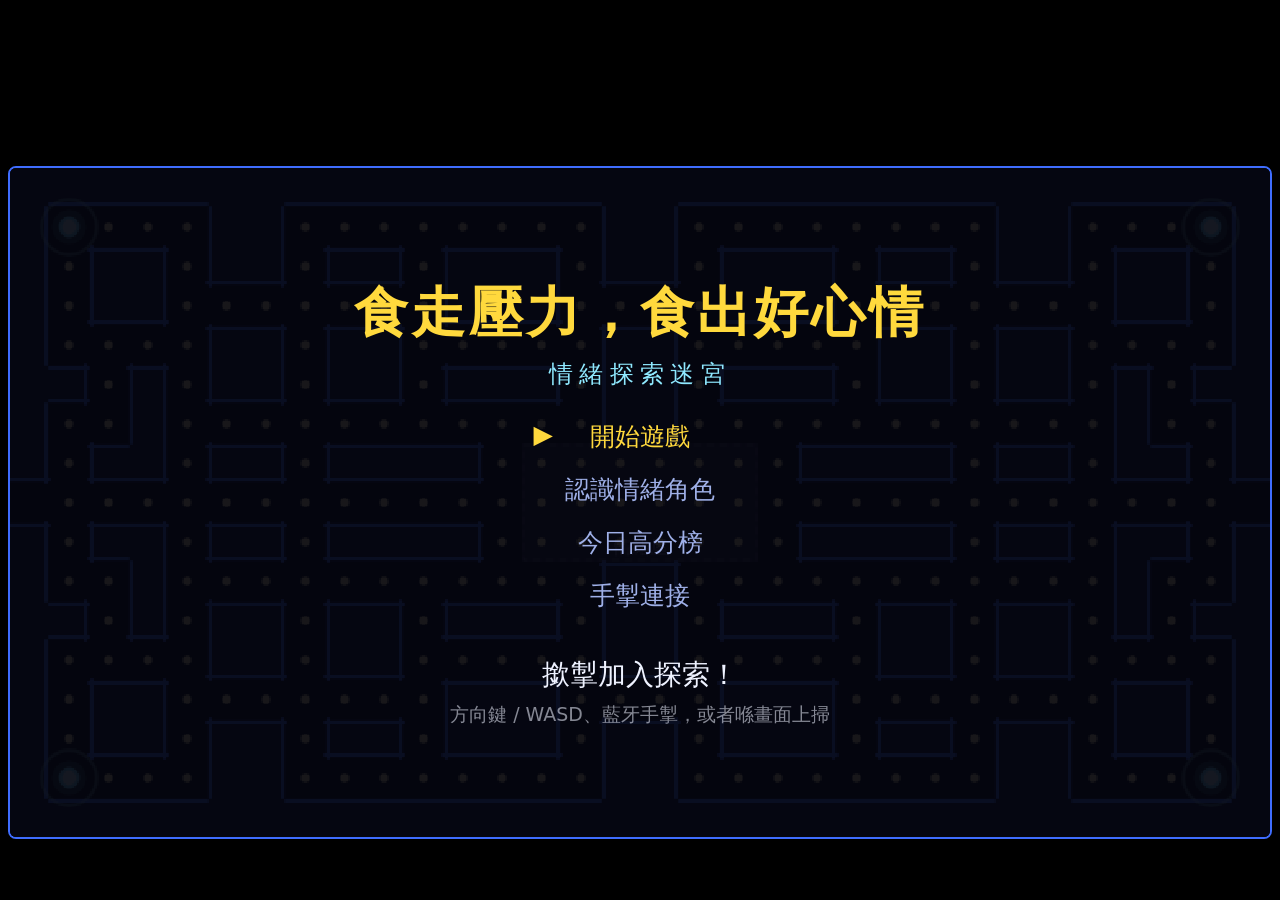
==== commit 473727b1: "「命」改名為「元氣」 遊戲內文字（HUD 標籤、扣元氣提示、出局、Game Over 副題）同 README、操作.md 一齊改。 只改顯示字眼，玩法同參數冇變。  Co-Authored-By: C" ====
--- a/食走壓力，食出好心情.html
+++ b/食走壓力，食出好心情.html
@@ -867,16 +867,16 @@
     pre_info_line_index: 1,
     in_game: {
       time_low_warning_zh: "就快好喇，加油！",
-      // 生命：被情緒角色掂到扣一條，唔會回復；扣到零就出局，
+      // 元氣：被情緒角色掂到扣一條，唔會回復；扣到零就出局，
       // 全部玩家出局就 Game Over（2026-11 由「唔死亡、唔懲罰」改成有輸有贏，
-      // 因為試玩後覺得完全冇挑戰）。{n} 會換成剩低幾多條命。
+      // 因為試玩後覺得完全冇挑戰）。{n} 會換成剩低幾多點元氣。
       // 開局目標提示：細路一開波就要知道做乜（食發光圈 → 追住情緒安撫）
       goal_hint_zh: "食角落發光圈，追住情緒去安撫佢！",
       pellet_eaten_zh: "追住佢哋，安撫佢！",
-      lives_label_zh: "生命",
-      life_lost_zh: "小心！仲有 {n} 條命",
-      life_last_zh: "最後一條命喇，加油！",
-      player_out_zh: "{p} 命用晒喇",
+      lives_label_zh: "元氣",
+      life_lost_zh: "小心！仲有 {n} 點元氣",
+      life_last_zh: "最後一點元氣喇，加油！",
+      player_out_zh: "{p} 元氣用晒喇",
       controller_disconnected_zh: "手掣訊號中斷一陣",
       controller_disconnected_reassure_zh: "唔關你事，等一等佢",
       controller_reconnected_zh: "手掣返咗嚟，繼續啦！"
@@ -886,7 +886,7 @@
       team_time_up_zh: "呢一round去到呢度，你哋已經好努力！",
       individual_score_prefix_zh: "你嘅情緒探索分數：",
       game_over_zh: "Game Over",
-      game_over_sub_zh: "命用晒喇，下次再嚟挑戰！"
+      game_over_sub_zh: "元氣用晒喇，下次再嚟挑戰！"
     },
     high_score_board: {
       title_zh: "今日十大情緒探索家",
@@ -910,9 +910,9 @@
     session_duration_seconds: 120,
     max_players: 4,
 
-    // 生命參數（見 uiText.in_game.lives_label_zh 嘅說明）
-    lives: 3,                       // 每位玩家幾多條命，唔會回復
-    hit_protect_seconds: 2          // 被掂到（仲有命）之後嘅無敵時間，避免連環被掂
+    // 元氣參數（見 uiText.in_game.lives_label_zh 嘅說明）
+    lives: 3,                       // 每位玩家幾多點元氣，唔會回復
+    hit_protect_seconds: 2          // 被掂到（仲有元氣）之後嘅無敵時間，避免連環被掂
   }
 };
 
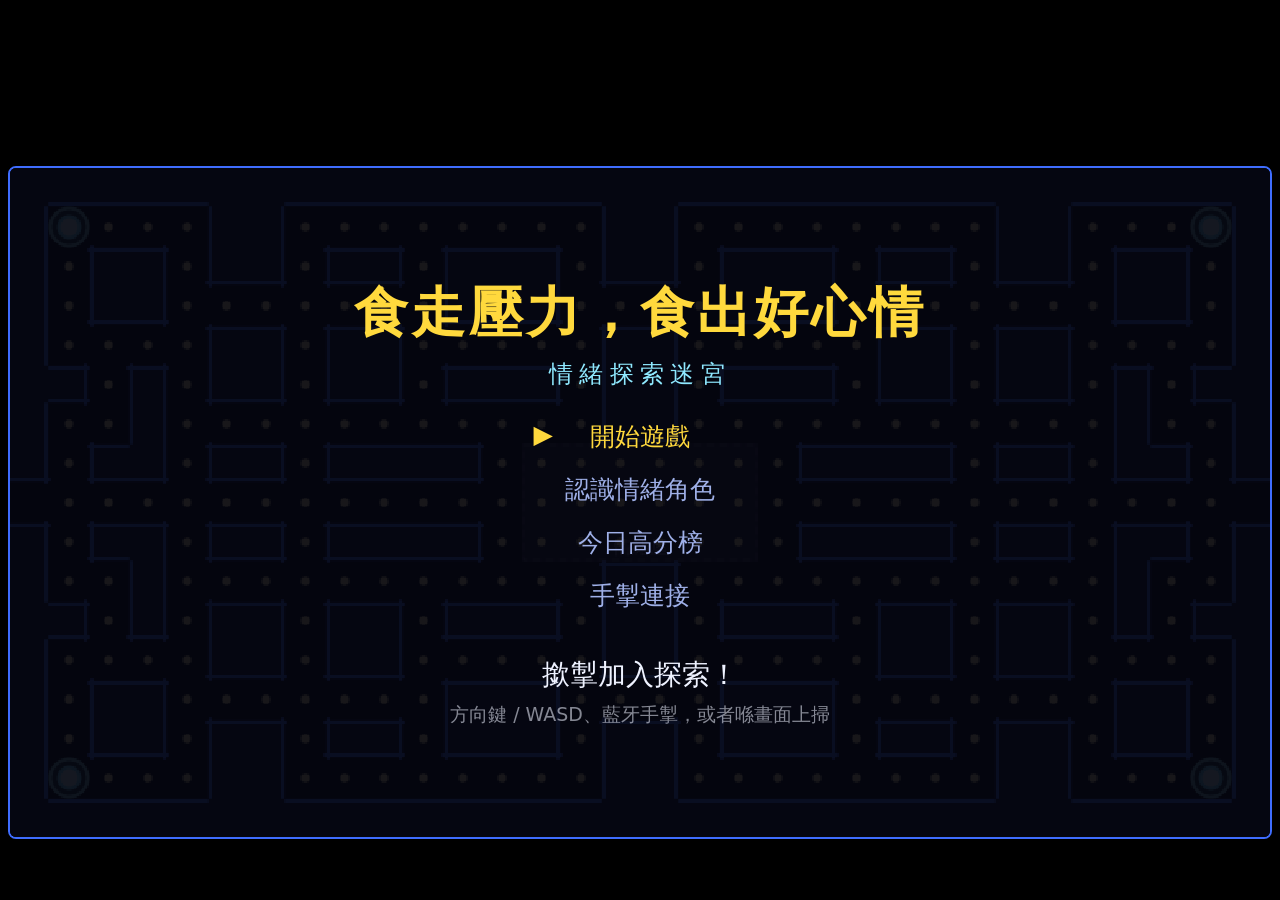
==== commit fc4881a8: "HUD 改顯示分數，P1–P4 各自顏色同獨立計分 - HUD 去除「情緒詞彙 x/y」，改顯示全隊分數 - 每位玩家 HUD 格加個人分數，用玩家顏色 - 玩家角色成隻用自己顏色（P1 黃、P2 藍" ====
--- a/食走壓力，食出好心情.html
+++ b/食走壓力，食出好心情.html
@@ -151,6 +151,14 @@
 .pbar.offline { opacity: .4; }
 .pbar.out { opacity: .35; }
 
+.pbar-head { display: flex; align-items: baseline; gap: 8px; }
+.pbar-score {
+  font-family: "Courier New", monospace;
+  font-size: 20px;
+  font-weight: bold;
+  color: var(--c);
+  line-height: 1;
+}
 .pbar-name {
   font-family: "Courier New", monospace;
   font-size: 18px;
@@ -476,7 +484,7 @@
 
 .end-message { font-size: clamp(17px, 4.4vw, 24px); color: var(--warm); line-height: 1.6; max-width: 90%; white-space: pre-line; }
 .end-message.game-over { color: #ff8a8a; }
-.end-scores { list-style: none; padding: 0; margin: 4px 0 0; font-size: 14px; line-height: 1.9; }
+.end-scores { list-style: none; padding: 0; margin: 4px 0 0; font-size: 22px; font-weight: bold; line-height: 1.7; }
 
 .board-title { font-size: 20px; color: var(--calm); letter-spacing: 2px; }
 .board-list {
@@ -610,7 +618,7 @@
       <div class="hud-mid">
         <div class="progress"><div id="progressFill"></div></div>
         <div class="hud-stats">
-          <span>情緒詞彙 <b id="tokens">0/0</b></span>
+          <span>分數 <b id="tokens">0</b></span>
           <span class="hud-soothe">安撫 <span id="soothedSlots"></span></span>
         </div>
       </div>
@@ -1883,6 +1891,27 @@
     }
   },
 
+  // 每位玩家成個角色用自己顏色（P1 黃、P2 藍、P3 粉紅、P4 綠），一眼認到邊個係自己。
+  // 原圖係黃色，用 hue-rotate 轉色；瀏覽器唔支援 canvas filter 就照用原圖（仍然有顏色描邊同標籤）。
+  PLAYER_HUE: [0, 150, 280, 60],
+  _tintCache: {},
+  _tinted(img, slot) {
+    const deg = this.PLAYER_HUE[slot] || 0;
+    if (!deg) return img;
+    const key = img.src + '|' + deg;
+    if (this._tintCache[key]) return this._tintCache[key];
+    const off = document.createElement('canvas');
+    off.width = img.naturalWidth;
+    off.height = img.naturalHeight;
+    const c = off.getContext('2d');
+    if (!('filter' in c)) return (this._tintCache[key] = img);
+    c.imageSmoothingEnabled = false;
+    c.filter = `hue-rotate(${deg}deg) saturate(1.3)`;
+    c.drawImage(img, 0, 0);
+    this._tintCache[key] = off;
+    return off;
+  },
+
   // 將 sprite 染成單色剪影，用嚟砌描邊；同一張圖同一個顏色只做一次
   _silhouetteCache: {},
   _silhouette(img, color) {
@@ -1938,7 +1967,7 @@
           ctx.drawImage(outline, x + ox, y + oy, SPRITE_DRAW, SPRITE_DRAW);
         }
       }
-      ctx.drawImage(img, x, y, SPRITE_DRAW, SPRITE_DRAW);
+      ctx.drawImage(this._tinted(img, p.slot), x, y, SPRITE_DRAW, SPRITE_DRAW);
       if (!p.out) this.drawLivesAbove(p, x, y);
     }
 
@@ -2262,16 +2291,17 @@
       ? Math.min(100, (session.tokensCollected / session.requiredTokens) * 100) : 0;
     $('progressFill').style.width = pct + '%';
     this.renderSoothedSlots(session);
-    $('tokens').textContent = `${session.tokensCollected}/${session.requiredTokens}`;
-  },
-
-  // 每位玩家嘅剩餘生命。特登唔喺呢度顯示個人分數——GDD 4.3 唔准喺局內
-  // 喺同伴面前逐個比較分數，個人成績留返去全日高分榜。
-  renderPlayerBars(players) {
+    // 中間顯示全隊總分；每位玩家自己嘅分數喺右邊佢個顏色格入面
+    $('tokens').textContent = String(session.scores.reduce((a, b) => a + b, 0));
+  },
+
+  // 每位玩家一格，用佢專屬顏色：P 編號、個人分數、剩餘元氣。
+  // （2026-11 項目負責人要求每位玩家獨立計分同顯示，取代 GDD 4.3「局內唔顯示個人分數」）
+  renderPlayerBars(players, scores = []) {
     const box = $('playerBars');
     const max = GAME_DATA.config.lives;
     const sig = players.map((p) =>
-      `${p.slot}:${p.lives}:${p.connected ? 1 : 0}:${p.out ? 1 : 0}`).join('|');
+      `${p.slot}:${p.lives}:${p.connected ? 1 : 0}:${p.out ? 1 : 0}:${scores[p.slot] || 0}`).join('|');
     if (sig === this._playerSig) return;
     this._playerSig = sig;
 
@@ -2282,7 +2312,8 @@
       el.style.setProperty('--c', PLAYER_COLORS[p.slot]);
       const hearts = Array.from({ length: max }, (_, i) =>
         `<i class="${i < p.lives ? 'on' : ''}">♥</i>`).join('');
-      el.innerHTML = `<span class="pbar-name">P${p.slot + 1}</span><span class="pbar-pips">${hearts}</span>`;
+      el.innerHTML = `<span class="pbar-head"><span class="pbar-name">P${p.slot + 1}</span>`
+        + `<b class="pbar-score">${scores[p.slot] || 0}</b></span><span class="pbar-pips">${hearts}</span>`;
       box.appendChild(el);
     }
   },
@@ -2353,10 +2384,9 @@
 
   setInfoLine(text) { $('infoLine').textContent = text; },
 
-  // GDD 4.3：單局結束畫面唔可以喺同伴面前逐個比較分數。
-  // 所以多人局淨係顯示團隊合計，個人分數留返去全日高分榜（4.4）先出現；
-  // 單人局冇同伴比較風險，照顯示佢自己個分數。
-  setEndMessage(session, playerCount) {
+  // 結束畫面：單人顯示自己分數；多人逐位用自己顏色列出分數。
+  // （2026-11 項目負責人要求獨立計分，取代 GDD 4.3「唔喺同伴面前比較分數」）
+  setEndMessage(session, playerCount, slots = [0, 1, 2, 3].slice(0, playerCount)) {
     const T = GAME_DATA.uiText.session_end;
     $('endMessage').textContent = session.gameOver
       ? `${T.game_over_zh}\n${T.game_over_sub_zh}`
@@ -2368,11 +2398,16 @@
     if (playerCount <= 1) {
       li.style.color = PLAYER_COLORS[0];
       li.textContent = `${T.individual_score_prefix_zh}${session.scores.reduce((a, b) => a + b, 0)}`;
+      list.appendChild(li);
     } else {
-      li.style.color = 'var(--calm)';
-      li.textContent = `你哋一齊收集咗 ${session.tokensCollected} 個情緒詞彙，安撫咗 ${session.charactersSoothed} 個情緒角色`;
-    }
-    list.appendChild(li);
+      // 多人局：每位玩家用自己顏色列出分數（2026-11 項目負責人要求獨立計分）
+      for (const s of slots) {
+        const row = document.createElement('li');
+        row.style.color = PLAYER_COLORS[s];
+        row.textContent = `P${s + 1}　${session.scores[s]} 分`;
+        list.appendChild(row);
+      }
+    }
   },
 
   renderBoard() {
@@ -2785,7 +2820,7 @@
       case Flow.END:
         UI.hideTimeWarning();
         UI.hideGoalHint();
-        UI.setEndMessage(this.game.session, this.game.players.length);
+        UI.setEndMessage(this.game.session, this.game.players.length, this.game.players.map((p) => p.slot));
         UI.showPanel('endPanel');
         break;
 
@@ -2907,7 +2942,7 @@
       case Flow.PLAYING:
         this.game.update(dt);
         UI.updateHud(this.game.session);
-        UI.renderPlayerBars(this.game.players);
+        UI.renderPlayerBars(this.game.players, this.game.session.scores);
         break;
 
       case Flow.END:
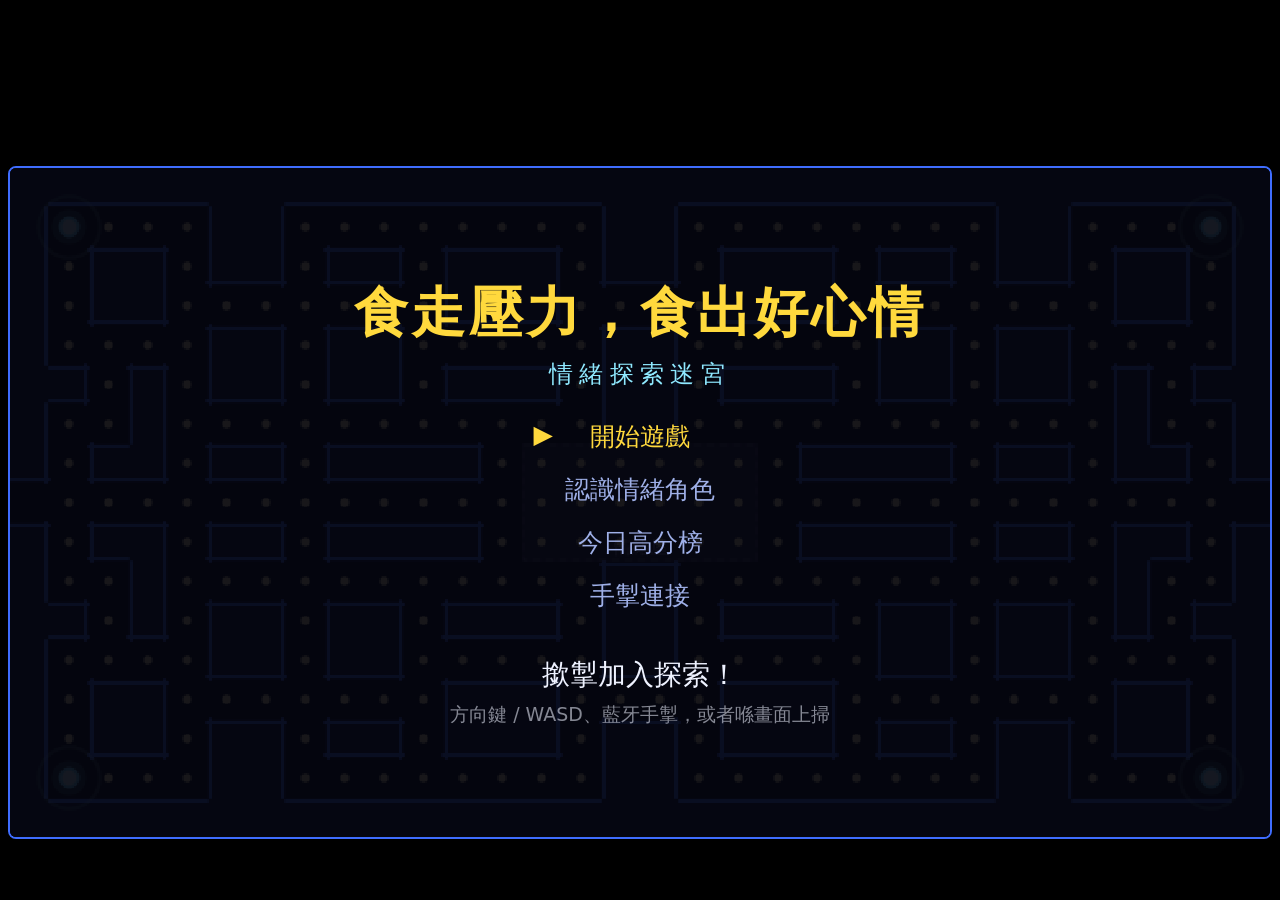
==== commit 45595446: "「命」改名為「元氣」 (#9) 遊戲內文字（HUD 標籤、扣元氣提示、出局、Game Over 副題）同 README、操作.md 一齊改。 只改顯示字眼，玩法同參數冇變。   Claude-Sess" ====
--- a/食走壓力，食出好心情.html
+++ b/食走壓力，食出好心情.html
@@ -151,14 +151,6 @@
 .pbar.offline { opacity: .4; }
 .pbar.out { opacity: .35; }
 
-.pbar-head { display: flex; align-items: baseline; gap: 8px; }
-.pbar-score {
-  font-family: "Courier New", monospace;
-  font-size: 20px;
-  font-weight: bold;
-  color: var(--c);
-  line-height: 1;
-}
 .pbar-name {
   font-family: "Courier New", monospace;
   font-size: 18px;
@@ -484,7 +476,7 @@
 
 .end-message { font-size: clamp(17px, 4.4vw, 24px); color: var(--warm); line-height: 1.6; max-width: 90%; white-space: pre-line; }
 .end-message.game-over { color: #ff8a8a; }
-.end-scores { list-style: none; padding: 0; margin: 4px 0 0; font-size: 22px; font-weight: bold; line-height: 1.7; }
+.end-scores { list-style: none; padding: 0; margin: 4px 0 0; font-size: 14px; line-height: 1.9; }
 
 .board-title { font-size: 20px; color: var(--calm); letter-spacing: 2px; }
 .board-list {
@@ -618,7 +610,7 @@
       <div class="hud-mid">
         <div class="progress"><div id="progressFill"></div></div>
         <div class="hud-stats">
-          <span>分數 <b id="tokens">0</b></span>
+          <span>情緒詞彙 <b id="tokens">0/0</b></span>
           <span class="hud-soothe">安撫 <span id="soothedSlots"></span></span>
         </div>
       </div>
@@ -1891,27 +1883,6 @@
     }
   },
 
-  // 每位玩家成個角色用自己顏色（P1 黃、P2 藍、P3 粉紅、P4 綠），一眼認到邊個係自己。
-  // 原圖係黃色，用 hue-rotate 轉色；瀏覽器唔支援 canvas filter 就照用原圖（仍然有顏色描邊同標籤）。
-  PLAYER_HUE: [0, 150, 280, 60],
-  _tintCache: {},
-  _tinted(img, slot) {
-    const deg = this.PLAYER_HUE[slot] || 0;
-    if (!deg) return img;
-    const key = img.src + '|' + deg;
-    if (this._tintCache[key]) return this._tintCache[key];
-    const off = document.createElement('canvas');
-    off.width = img.naturalWidth;
-    off.height = img.naturalHeight;
-    const c = off.getContext('2d');
-    if (!('filter' in c)) return (this._tintCache[key] = img);
-    c.imageSmoothingEnabled = false;
-    c.filter = `hue-rotate(${deg}deg) saturate(1.3)`;
-    c.drawImage(img, 0, 0);
-    this._tintCache[key] = off;
-    return off;
-  },
-
   // 將 sprite 染成單色剪影，用嚟砌描邊；同一張圖同一個顏色只做一次
   _silhouetteCache: {},
   _silhouette(img, color) {
@@ -1967,7 +1938,7 @@
           ctx.drawImage(outline, x + ox, y + oy, SPRITE_DRAW, SPRITE_DRAW);
         }
       }
-      ctx.drawImage(this._tinted(img, p.slot), x, y, SPRITE_DRAW, SPRITE_DRAW);
+      ctx.drawImage(img, x, y, SPRITE_DRAW, SPRITE_DRAW);
       if (!p.out) this.drawLivesAbove(p, x, y);
     }
 
@@ -2291,17 +2262,16 @@
       ? Math.min(100, (session.tokensCollected / session.requiredTokens) * 100) : 0;
     $('progressFill').style.width = pct + '%';
     this.renderSoothedSlots(session);
-    // 中間顯示全隊總分；每位玩家自己嘅分數喺右邊佢個顏色格入面
-    $('tokens').textContent = String(session.scores.reduce((a, b) => a + b, 0));
-  },
-
-  // 每位玩家一格，用佢專屬顏色：P 編號、個人分數、剩餘元氣。
-  // （2026-11 項目負責人要求每位玩家獨立計分同顯示，取代 GDD 4.3「局內唔顯示個人分數」）
-  renderPlayerBars(players, scores = []) {
+    $('tokens').textContent = `${session.tokensCollected}/${session.requiredTokens}`;
+  },
+
+  // 每位玩家嘅剩餘生命。特登唔喺呢度顯示個人分數——GDD 4.3 唔准喺局內
+  // 喺同伴面前逐個比較分數，個人成績留返去全日高分榜。
+  renderPlayerBars(players) {
     const box = $('playerBars');
     const max = GAME_DATA.config.lives;
     const sig = players.map((p) =>
-      `${p.slot}:${p.lives}:${p.connected ? 1 : 0}:${p.out ? 1 : 0}:${scores[p.slot] || 0}`).join('|');
+      `${p.slot}:${p.lives}:${p.connected ? 1 : 0}:${p.out ? 1 : 0}`).join('|');
     if (sig === this._playerSig) return;
     this._playerSig = sig;
 
@@ -2312,8 +2282,7 @@
       el.style.setProperty('--c', PLAYER_COLORS[p.slot]);
       const hearts = Array.from({ length: max }, (_, i) =>
         `<i class="${i < p.lives ? 'on' : ''}">♥</i>`).join('');
-      el.innerHTML = `<span class="pbar-head"><span class="pbar-name">P${p.slot + 1}</span>`
-        + `<b class="pbar-score">${scores[p.slot] || 0}</b></span><span class="pbar-pips">${hearts}</span>`;
+      el.innerHTML = `<span class="pbar-name">P${p.slot + 1}</span><span class="pbar-pips">${hearts}</span>`;
       box.appendChild(el);
     }
   },
@@ -2384,9 +2353,10 @@
 
   setInfoLine(text) { $('infoLine').textContent = text; },
 
-  // 結束畫面：單人顯示自己分數；多人逐位用自己顏色列出分數。
-  // （2026-11 項目負責人要求獨立計分，取代 GDD 4.3「唔喺同伴面前比較分數」）
-  setEndMessage(session, playerCount, slots = [0, 1, 2, 3].slice(0, playerCount)) {
+  // GDD 4.3：單局結束畫面唔可以喺同伴面前逐個比較分數。
+  // 所以多人局淨係顯示團隊合計，個人分數留返去全日高分榜（4.4）先出現；
+  // 單人局冇同伴比較風險，照顯示佢自己個分數。
+  setEndMessage(session, playerCount) {
     const T = GAME_DATA.uiText.session_end;
     $('endMessage').textContent = session.gameOver
       ? `${T.game_over_zh}\n${T.game_over_sub_zh}`
@@ -2398,16 +2368,11 @@
     if (playerCount <= 1) {
       li.style.color = PLAYER_COLORS[0];
       li.textContent = `${T.individual_score_prefix_zh}${session.scores.reduce((a, b) => a + b, 0)}`;
-      list.appendChild(li);
     } else {
-      // 多人局：每位玩家用自己顏色列出分數（2026-11 項目負責人要求獨立計分）
-      for (const s of slots) {
-        const row = document.createElement('li');
-        row.style.color = PLAYER_COLORS[s];
-        row.textContent = `P${s + 1}　${session.scores[s]} 分`;
-        list.appendChild(row);
-      }
-    }
+      li.style.color = 'var(--calm)';
+      li.textContent = `你哋一齊收集咗 ${session.tokensCollected} 個情緒詞彙，安撫咗 ${session.charactersSoothed} 個情緒角色`;
+    }
+    list.appendChild(li);
   },
 
   renderBoard() {
@@ -2820,7 +2785,7 @@
       case Flow.END:
         UI.hideTimeWarning();
         UI.hideGoalHint();
-        UI.setEndMessage(this.game.session, this.game.players.length, this.game.players.map((p) => p.slot));
+        UI.setEndMessage(this.game.session, this.game.players.length);
         UI.showPanel('endPanel');
         break;
 
@@ -2942,7 +2907,7 @@
       case Flow.PLAYING:
         this.game.update(dt);
         UI.updateHud(this.game.session);
-        UI.renderPlayerBars(this.game.players, this.game.session.scores);
+        UI.renderPlayerBars(this.game.players);
         break;
 
       case Flow.END:
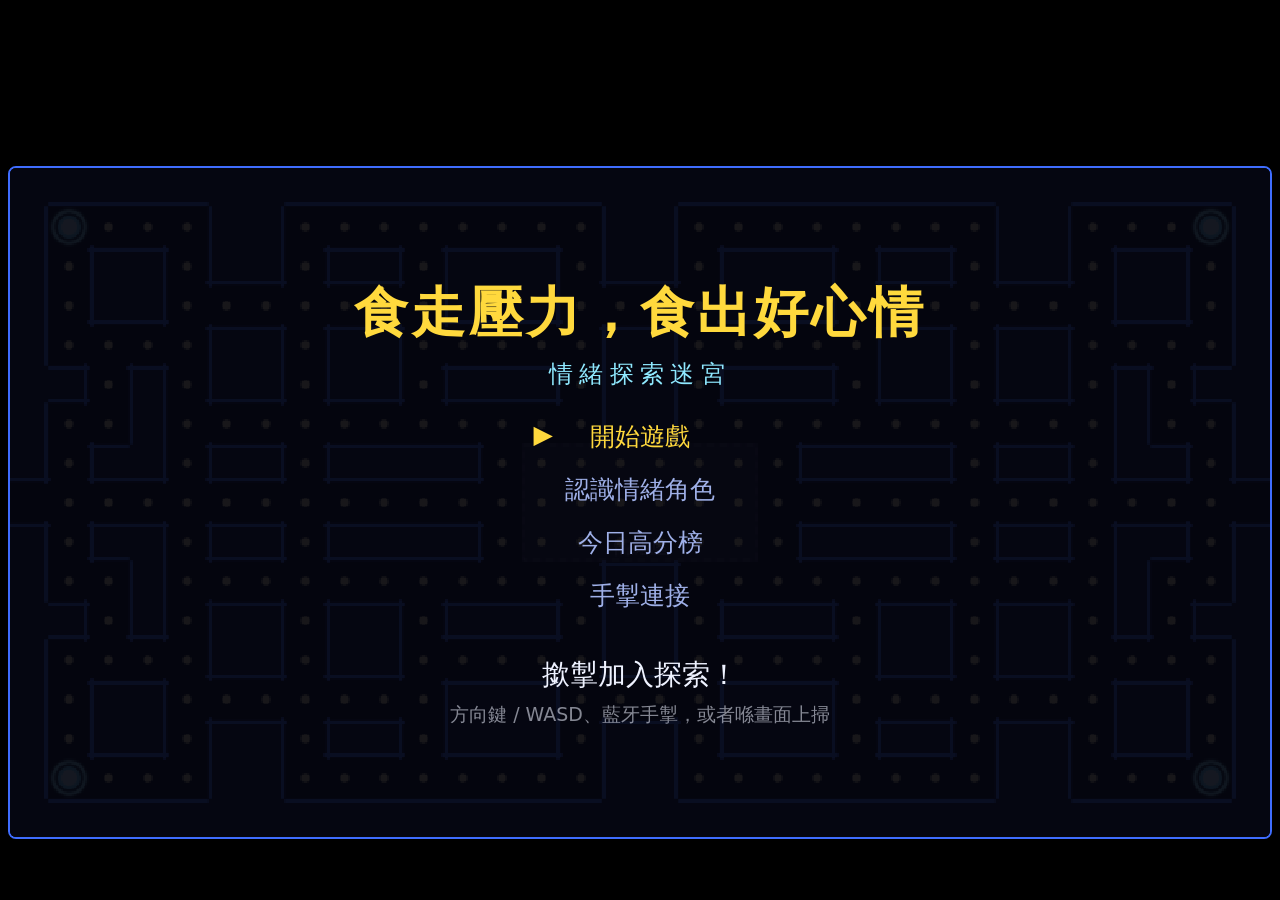
==== commit 7c0231e0: "HUD 改顯示分數，P1–P4 各自顏色同獨立計分 (#10) * 「命」改名為「元氣」  遊戲內文字（HUD 標籤、扣元氣提示、出局、Game Over 副題）同 README、操作.md 一齊改。" ====
--- a/食走壓力，食出好心情.html
+++ b/食走壓力，食出好心情.html
@@ -151,6 +151,14 @@
 .pbar.offline { opacity: .4; }
 .pbar.out { opacity: .35; }
 
+.pbar-head { display: flex; align-items: baseline; gap: 8px; }
+.pbar-score {
+  font-family: "Courier New", monospace;
+  font-size: 20px;
+  font-weight: bold;
+  color: var(--c);
+  line-height: 1;
+}
 .pbar-name {
   font-family: "Courier New", monospace;
   font-size: 18px;
@@ -476,7 +484,7 @@
 
 .end-message { font-size: clamp(17px, 4.4vw, 24px); color: var(--warm); line-height: 1.6; max-width: 90%; white-space: pre-line; }
 .end-message.game-over { color: #ff8a8a; }
-.end-scores { list-style: none; padding: 0; margin: 4px 0 0; font-size: 14px; line-height: 1.9; }
+.end-scores { list-style: none; padding: 0; margin: 4px 0 0; font-size: 22px; font-weight: bold; line-height: 1.7; }
 
 .board-title { font-size: 20px; color: var(--calm); letter-spacing: 2px; }
 .board-list {
@@ -610,7 +618,7 @@
       <div class="hud-mid">
         <div class="progress"><div id="progressFill"></div></div>
         <div class="hud-stats">
-          <span>情緒詞彙 <b id="tokens">0/0</b></span>
+          <span>分數 <b id="tokens">0</b></span>
           <span class="hud-soothe">安撫 <span id="soothedSlots"></span></span>
         </div>
       </div>
@@ -1883,6 +1891,27 @@
     }
   },
 
+  // 每位玩家成個角色用自己顏色（P1 黃、P2 藍、P3 粉紅、P4 綠），一眼認到邊個係自己。
+  // 原圖係黃色，用 hue-rotate 轉色；瀏覽器唔支援 canvas filter 就照用原圖（仍然有顏色描邊同標籤）。
+  PLAYER_HUE: [0, 150, 280, 60],
+  _tintCache: {},
+  _tinted(img, slot) {
+    const deg = this.PLAYER_HUE[slot] || 0;
+    if (!deg) return img;
+    const key = img.src + '|' + deg;
+    if (this._tintCache[key]) return this._tintCache[key];
+    const off = document.createElement('canvas');
+    off.width = img.naturalWidth;
+    off.height = img.naturalHeight;
+    const c = off.getContext('2d');
+    if (!('filter' in c)) return (this._tintCache[key] = img);
+    c.imageSmoothingEnabled = false;
+    c.filter = `hue-rotate(${deg}deg) saturate(1.3)`;
+    c.drawImage(img, 0, 0);
+    this._tintCache[key] = off;
+    return off;
+  },
+
   // 將 sprite 染成單色剪影，用嚟砌描邊；同一張圖同一個顏色只做一次
   _silhouetteCache: {},
   _silhouette(img, color) {
@@ -1938,7 +1967,7 @@
           ctx.drawImage(outline, x + ox, y + oy, SPRITE_DRAW, SPRITE_DRAW);
         }
       }
-      ctx.drawImage(img, x, y, SPRITE_DRAW, SPRITE_DRAW);
+      ctx.drawImage(this._tinted(img, p.slot), x, y, SPRITE_DRAW, SPRITE_DRAW);
       if (!p.out) this.drawLivesAbove(p, x, y);
     }
 
@@ -2262,16 +2291,17 @@
       ? Math.min(100, (session.tokensCollected / session.requiredTokens) * 100) : 0;
     $('progressFill').style.width = pct + '%';
     this.renderSoothedSlots(session);
-    $('tokens').textContent = `${session.tokensCollected}/${session.requiredTokens}`;
-  },
-
-  // 每位玩家嘅剩餘生命。特登唔喺呢度顯示個人分數——GDD 4.3 唔准喺局內
-  // 喺同伴面前逐個比較分數，個人成績留返去全日高分榜。
-  renderPlayerBars(players) {
+    // 中間顯示全隊總分；每位玩家自己嘅分數喺右邊佢個顏色格入面
+    $('tokens').textContent = String(session.scores.reduce((a, b) => a + b, 0));
+  },
+
+  // 每位玩家一格，用佢專屬顏色：P 編號、個人分數、剩餘元氣。
+  // （2026-11 項目負責人要求每位玩家獨立計分同顯示，取代 GDD 4.3「局內唔顯示個人分數」）
+  renderPlayerBars(players, scores = []) {
     const box = $('playerBars');
     const max = GAME_DATA.config.lives;
     const sig = players.map((p) =>
-      `${p.slot}:${p.lives}:${p.connected ? 1 : 0}:${p.out ? 1 : 0}`).join('|');
+      `${p.slot}:${p.lives}:${p.connected ? 1 : 0}:${p.out ? 1 : 0}:${scores[p.slot] || 0}`).join('|');
     if (sig === this._playerSig) return;
     this._playerSig = sig;
 
@@ -2282,7 +2312,8 @@
       el.style.setProperty('--c', PLAYER_COLORS[p.slot]);
       const hearts = Array.from({ length: max }, (_, i) =>
         `<i class="${i < p.lives ? 'on' : ''}">♥</i>`).join('');
-      el.innerHTML = `<span class="pbar-name">P${p.slot + 1}</span><span class="pbar-pips">${hearts}</span>`;
+      el.innerHTML = `<span class="pbar-head"><span class="pbar-name">P${p.slot + 1}</span>`
+        + `<b class="pbar-score">${scores[p.slot] || 0}</b></span><span class="pbar-pips">${hearts}</span>`;
       box.appendChild(el);
     }
   },
@@ -2353,10 +2384,9 @@
 
   setInfoLine(text) { $('infoLine').textContent = text; },
 
-  // GDD 4.3：單局結束畫面唔可以喺同伴面前逐個比較分數。
-  // 所以多人局淨係顯示團隊合計，個人分數留返去全日高分榜（4.4）先出現；
-  // 單人局冇同伴比較風險，照顯示佢自己個分數。
-  setEndMessage(session, playerCount) {
+  // 結束畫面：單人顯示自己分數；多人逐位用自己顏色列出分數。
+  // （2026-11 項目負責人要求獨立計分，取代 GDD 4.3「唔喺同伴面前比較分數」）
+  setEndMessage(session, playerCount, slots = [0, 1, 2, 3].slice(0, playerCount)) {
     const T = GAME_DATA.uiText.session_end;
     $('endMessage').textContent = session.gameOver
       ? `${T.game_over_zh}\n${T.game_over_sub_zh}`
@@ -2368,11 +2398,16 @@
     if (playerCount <= 1) {
       li.style.color = PLAYER_COLORS[0];
       li.textContent = `${T.individual_score_prefix_zh}${session.scores.reduce((a, b) => a + b, 0)}`;
+      list.appendChild(li);
     } else {
-      li.style.color = 'var(--calm)';
-      li.textContent = `你哋一齊收集咗 ${session.tokensCollected} 個情緒詞彙，安撫咗 ${session.charactersSoothed} 個情緒角色`;
-    }
-    list.appendChild(li);
+      // 多人局：每位玩家用自己顏色列出分數（2026-11 項目負責人要求獨立計分）
+      for (const s of slots) {
+        const row = document.createElement('li');
+        row.style.color = PLAYER_COLORS[s];
+        row.textContent = `P${s + 1}　${session.scores[s]} 分`;
+        list.appendChild(row);
+      }
+    }
   },
 
   renderBoard() {
@@ -2785,7 +2820,7 @@
       case Flow.END:
         UI.hideTimeWarning();
         UI.hideGoalHint();
-        UI.setEndMessage(this.game.session, this.game.players.length);
+        UI.setEndMessage(this.game.session, this.game.players.length, this.game.players.map((p) => p.slot));
         UI.showPanel('endPanel');
         break;
 
@@ -2907,7 +2942,7 @@
       case Flow.PLAYING:
         this.game.update(dt);
         UI.updateHud(this.game.session);
-        UI.renderPlayerBars(this.game.players);
+        UI.renderPlayerBars(this.game.players, this.game.session.scores);
         break;
 
       case Flow.END:
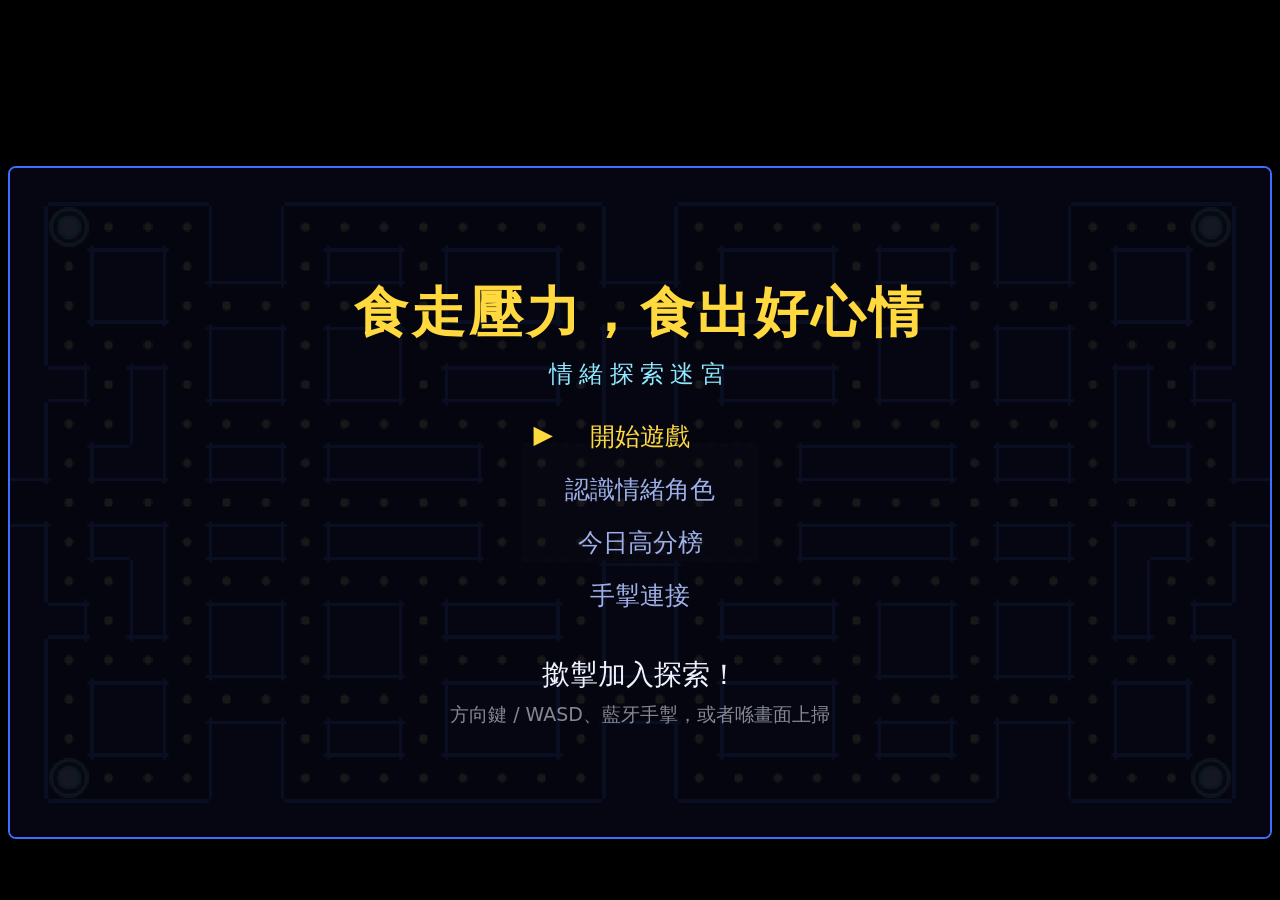
==== commit 7e5c9242: "開局提示改為「食發光安撫代幣」 「食角落發光圈，追住情緒去安撫佢！」改做「食發光安撫代幣，追住情緒去安撫佢！」， README、操作.md 同步。  Co-Authored-By: Claude Op" ====
--- a/食走壓力，食出好心情.html
+++ b/食走壓力，食出好心情.html
@@ -878,8 +878,8 @@
       // 元氣：被情緒角色掂到扣一條，唔會回復；扣到零就出局，
       // 全部玩家出局就 Game Over（2026-11 由「唔死亡、唔懲罰」改成有輸有贏，
       // 因為試玩後覺得完全冇挑戰）。{n} 會換成剩低幾多點元氣。
-      // 開局目標提示：細路一開波就要知道做乜（食發光圈 → 追住情緒安撫）
-      goal_hint_zh: "食角落發光圈，追住情緒去安撫佢！",
+      // 開局目標提示：細路一開波就要知道做乜（食發光安撫代幣 → 追住情緒安撫）
+      goal_hint_zh: "食發光安撫代幣，追住情緒去安撫佢！",
       pellet_eaten_zh: "追住佢哋，安撫佢！",
       lives_label_zh: "元氣",
       life_lost_zh: "小心！仲有 {n} 點元氣",
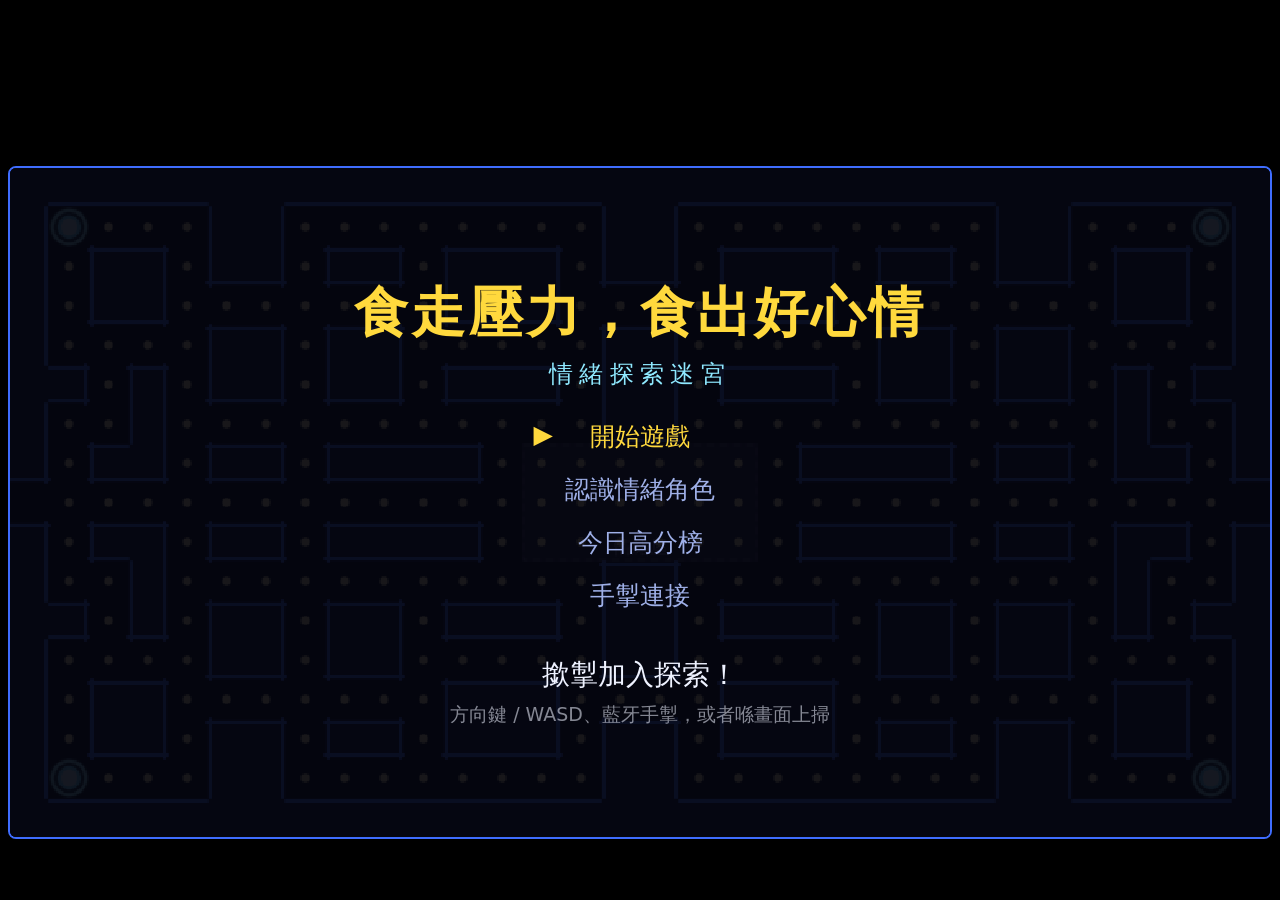
==== commit cadd6d69: "「認識情緒角色」版面加安撫代幣格仔 四張角色卡下面加一個成行闊嘅格仔，講每種情緒點安撫（文字照項目負責人定稿）。 emoji 圓點改用角色顏色圓點；版面整體縮細少少令一版睇晒。  Co-Authore" ====
--- a/食走壓力，食出好心情.html
+++ b/食走壓力，食出好心情.html
@@ -388,6 +388,29 @@
   border-radius: 8px;
   padding: 4px 6px;
 }
+/* 加咗安撫代幣格仔之後內容多咗，呢個版面整體縮細少少，確保一版睇晒（唔刪字） */
+#charactersPanel { gap: 4px; padding: 10px 16px; }
+#charactersPanel > * { zoom: calc(var(--ui-panel, 1) * 0.86); }
+
+.token-card {
+  grid-column: 1 / -1;          /* 成行闊，放喺四張角色卡下面 */
+  text-align: left;
+  padding: 6px 12px;
+  border-color: #3a6fb0;
+}
+.token-head { display: flex; align-items: center; gap: 8px; }
+.token-head b { font-size: 15px; color: var(--calm); }
+.token-orb {                     /* 模仿迷宮入面發光嘅安撫代幣 */
+  width: 14px; height: 14px; border-radius: 50%;
+  background: radial-gradient(circle, #e9fdff 0 35%, #6ee7ff 60%, rgba(110, 231, 255, 0) 72%);
+  box-shadow: 0 0 8px 2px rgba(110, 231, 255, .6);
+}
+.token-intro { font-size: 12px; color: #cfd8ff; margin: 2px 0; }
+.token-ways { list-style: none; padding: 0; margin: 0; display: flex; flex-direction: column; gap: 2px; }
+.token-ways li { display: flex; align-items: flex-start; gap: 6px; font-size: 12px; line-height: 1.45; color: var(--ink); }
+.token-ways li i { flex: none; width: 9px; height: 9px; border-radius: 50%; margin-top: 5px; }
+.token-foot { font-size: 12px; color: var(--warm); margin-top: 3px; }
+
 .char-head {
   display: flex;
   align-items: baseline;
@@ -842,6 +865,19 @@
     // 新增文案，未經 child-mh-consultant 簽署，暫定。
     character_intro: {
       title_zh: "你會喺迷宮入面遇到佢哋",
+      // 安撫代幣格仔：講每個情緒可以點安撫（2026-11 項目負責人定稿，字要照抄）。
+      // 原稿用 emoji 圓點，遊戲入面用角色顏色圓點代替，避免部分電腦字型顯示唔到。
+      token_card: {
+        title_zh: "安撫代幣",
+        intro_zh: "食咗發光嘅安撫代幣，你就可以幫情緒冷靜返：",
+        ways: [
+          { color: "#4d8dff", text_zh: "藍藍唔開心 → 同爸爸媽媽、老師或者好朋友講出嚟，請佢攬一攬你" },
+          { color: "#ff5a4d", text_zh: "阿嬲好嬲 → 慢慢深呼吸三下，數到十，再講「我好嬲，因為……」。冷靜咗之後，同爸爸媽媽傾下發生咩事，一齊諗下下次可以點做" },
+          { color: "#b07cff", text_zh: "驚驚好驚 → 拖住爸爸媽媽嘅手，請佢陪住你" },
+          { color: "#5fd68a", text_zh: "擔心蟲好擔心 → 將擔心畫出嚟或者寫低，再揀一樣而家做到嘅小事去做" }
+        ],
+        footer_zh: "情緒唔係壞嘢，照顧佢就得㗎！"
+      },
       state_labels_zh: {
         chase: "平時喺迷宮行嚟行去",
         vulnerable: "你食咗安撫代幣之後",
@@ -2214,6 +2250,44 @@
 
       box.appendChild(card);
     }
+    this.buildTokenCard(box);
+  },
+
+  // 安撫代幣格仔：放喺四張角色卡下面，成行闊，講每種情緒點安撫
+  buildTokenCard(box) {
+    const T = GAME_DATA.uiText.character_intro.token_card;
+    if (!T) return;
+    const card = document.createElement('div');
+    card.className = 'char-card token-card';
+    const head = document.createElement('div');
+    head.className = 'token-head';
+    head.innerHTML = '<i class="token-orb"></i>';
+    const title = document.createElement('b');
+    title.textContent = T.title_zh;
+    head.appendChild(title);
+    card.appendChild(head);
+    const intro = document.createElement('div');
+    intro.className = 'token-intro';
+    intro.textContent = T.intro_zh;
+    card.appendChild(intro);
+    const list = document.createElement('ul');
+    list.className = 'token-ways';
+    for (const w of T.ways) {
+      const li = document.createElement('li');
+      const dot = document.createElement('i');
+      dot.style.background = w.color;
+      li.appendChild(dot);
+      const span = document.createElement('span');
+      span.textContent = w.text_zh;
+      li.appendChild(span);
+      list.appendChild(li);
+    }
+    card.appendChild(list);
+    const foot = document.createElement('div');
+    foot.className = 'token-foot';
+    foot.textContent = T.footer_zh;
+    card.appendChild(foot);
+    box.appendChild(card);
   },
 
   // ---- 手掣連接（參考 Switch 嘅手掣畫面）----
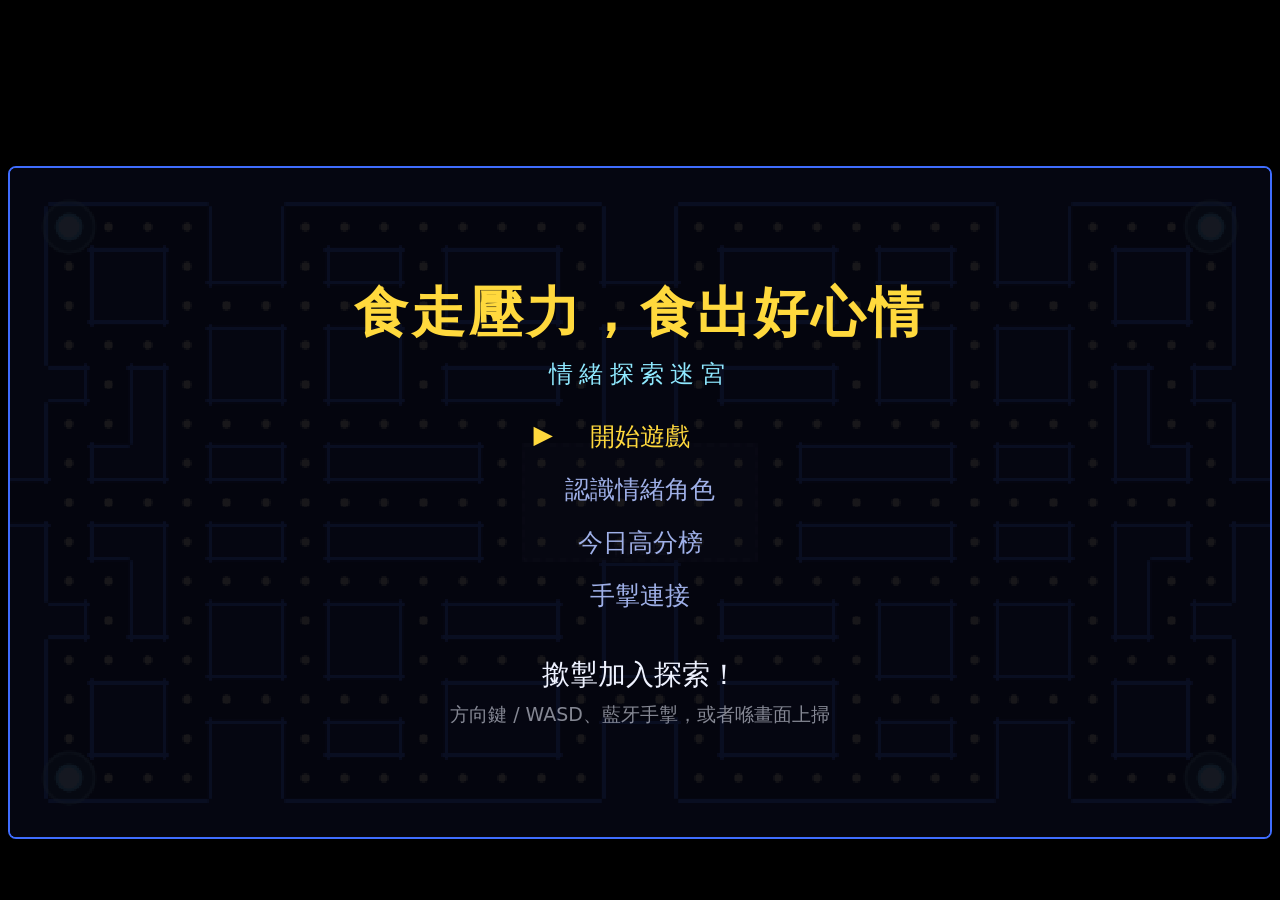
==== commit fef81e8b: "「安撫代幣」改名「正面元氣丸」，「元氣」改名「能量」 遊戲文字、README、操作.md 全部跟；先改「元氣」→「能量」再改代幣名， 所以「正面元氣丸」入面嘅「元氣」保留。  Co-Authored-" ====
--- a/食走壓力，食出好心情.html
+++ b/食走壓力，食出好心情.html
@@ -865,11 +865,11 @@
     // 新增文案，未經 child-mh-consultant 簽署，暫定。
     character_intro: {
       title_zh: "你會喺迷宮入面遇到佢哋",
-      // 安撫代幣格仔：講每個情緒可以點安撫（2026-11 項目負責人定稿，字要照抄）。
+      // 正面元氣丸格仔：講每個情緒可以點安撫（2026-11 項目負責人定稿，字要照抄）。
       // 原稿用 emoji 圓點，遊戲入面用角色顏色圓點代替，避免部分電腦字型顯示唔到。
       token_card: {
-        title_zh: "安撫代幣",
-        intro_zh: "食咗發光嘅安撫代幣，你就可以幫情緒冷靜返：",
+        title_zh: "正面元氣丸",
+        intro_zh: "食咗發光嘅正面元氣丸，你就可以幫情緒冷靜返：",
         ways: [
           { color: "#4d8dff", text_zh: "藍藍唔開心 → 同爸爸媽媽、老師或者好朋友講出嚟，請佢攬一攬你" },
           { color: "#ff5a4d", text_zh: "阿嬲好嬲 → 慢慢深呼吸三下，數到十，再講「我好嬲，因為……」。冷靜咗之後，同爸爸媽媽傾下發生咩事，一齊諗下下次可以點做" },
@@ -880,7 +880,7 @@
       },
       state_labels_zh: {
         chase: "平時喺迷宮行嚟行去",
-        vulnerable: "你食咗安撫代幣之後",
+        vulnerable: "你食咗正面元氣丸之後",
         caught_gentle: "安撫成功"
       },
       footer_zh: "情緒唔會消失，佢會休息一陣，再同你見面",
@@ -911,16 +911,16 @@
     pre_info_line_index: 1,
     in_game: {
       time_low_warning_zh: "就快好喇，加油！",
-      // 元氣：被情緒角色掂到扣一條，唔會回復；扣到零就出局，
+      // 能量：被情緒角色掂到扣一條，唔會回復；扣到零就出局，
       // 全部玩家出局就 Game Over（2026-11 由「唔死亡、唔懲罰」改成有輸有贏，
-      // 因為試玩後覺得完全冇挑戰）。{n} 會換成剩低幾多點元氣。
-      // 開局目標提示：細路一開波就要知道做乜（食發光安撫代幣 → 追住情緒安撫）
-      goal_hint_zh: "食發光安撫代幣，追住情緒去安撫佢！",
+      // 因為試玩後覺得完全冇挑戰）。{n} 會換成剩低幾多點能量。
+      // 開局目標提示：細路一開波就要知道做乜（食發光正面元氣丸 → 追住情緒安撫）
+      goal_hint_zh: "食發光正面元氣丸，追住情緒去安撫佢！",
       pellet_eaten_zh: "追住佢哋，安撫佢！",
-      lives_label_zh: "元氣",
-      life_lost_zh: "小心！仲有 {n} 點元氣",
-      life_last_zh: "最後一點元氣喇，加油！",
-      player_out_zh: "{p} 元氣用晒喇",
+      lives_label_zh: "能量",
+      life_lost_zh: "小心！仲有 {n} 點能量",
+      life_last_zh: "最後一點能量喇，加油！",
+      player_out_zh: "{p} 能量用晒喇",
       controller_disconnected_zh: "手掣訊號中斷一陣",
       controller_disconnected_reassure_zh: "唔關你事，等一等佢",
       controller_reconnected_zh: "手掣返咗嚟，繼續啦！"
@@ -930,7 +930,7 @@
       team_time_up_zh: "呢一round去到呢度，你哋已經好努力！",
       individual_score_prefix_zh: "你嘅情緒探索分數：",
       game_over_zh: "Game Over",
-      game_over_sub_zh: "元氣用晒喇，下次再嚟挑戰！"
+      game_over_sub_zh: "能量用晒喇，下次再嚟挑戰！"
     },
     high_score_board: {
       title_zh: "今日十大情緒探索家",
@@ -954,9 +954,9 @@
     session_duration_seconds: 120,
     max_players: 4,
 
-    // 元氣參數（見 uiText.in_game.lives_label_zh 嘅說明）
-    lives: 3,                       // 每位玩家幾多點元氣，唔會回復
-    hit_protect_seconds: 2          // 被掂到（仲有元氣）之後嘅無敵時間，避免連環被掂
+    // 能量參數（見 uiText.in_game.lives_label_zh 嘅說明）
+    lives: 3,                       // 每位玩家幾多點能量，唔會回復
+    hit_protect_seconds: 2          // 被掂到（仲有能量）之後嘅無敵時間，避免連環被掂
   }
 };
 
@@ -1901,7 +1901,7 @@
       ctx.fill();
     }
 
-    // 安撫技巧代幣：一呼一吸咁脹縮，同「深呼吸」意象呼應。
+    // 正面元氣丸：一呼一吸咁脹縮，同「深呼吸」意象呼應。
     // 要夠搶眼，細路先會主動去食：比普通代幣大三倍，外面再加一圈向外擴散嘅光環。
     const pulse = 0.85 + Math.sin(time * 2.6) * 0.15;
     const ringPhase = (time * 0.9) % 1;
@@ -2253,7 +2253,7 @@
     this.buildTokenCard(box);
   },
 
-  // 安撫代幣格仔：放喺四張角色卡下面，成行闊，講每種情緒點安撫
+  // 正面元氣丸格仔：放喺四張角色卡下面，成行闊，講每種情緒點安撫
   buildTokenCard(box) {
     const T = GAME_DATA.uiText.character_intro.token_card;
     if (!T) return;
@@ -2369,7 +2369,7 @@
     $('tokens').textContent = String(session.scores.reduce((a, b) => a + b, 0));
   },
 
-  // 每位玩家一格，用佢專屬顏色：P 編號、個人分數、剩餘元氣。
+  // 每位玩家一格，用佢專屬顏色：P 編號、個人分數、剩餘能量。
   // （2026-11 項目負責人要求每位玩家獨立計分同顯示，取代 GDD 4.3「局內唔顯示個人分數」）
   renderPlayerBars(players, scores = []) {
     const box = $('playerBars');
@@ -2414,7 +2414,7 @@
     this.showGentleTip(text, 2000);
   },
 
-  // 開局／食咗安撫代幣嗰陣嘅大字目標提示
+  // 開局／食咗正面元氣丸嗰陣嘅大字目標提示
   showGoalHint(text, ms) {
     const el = $('goalHint');
     el.textContent = text;
